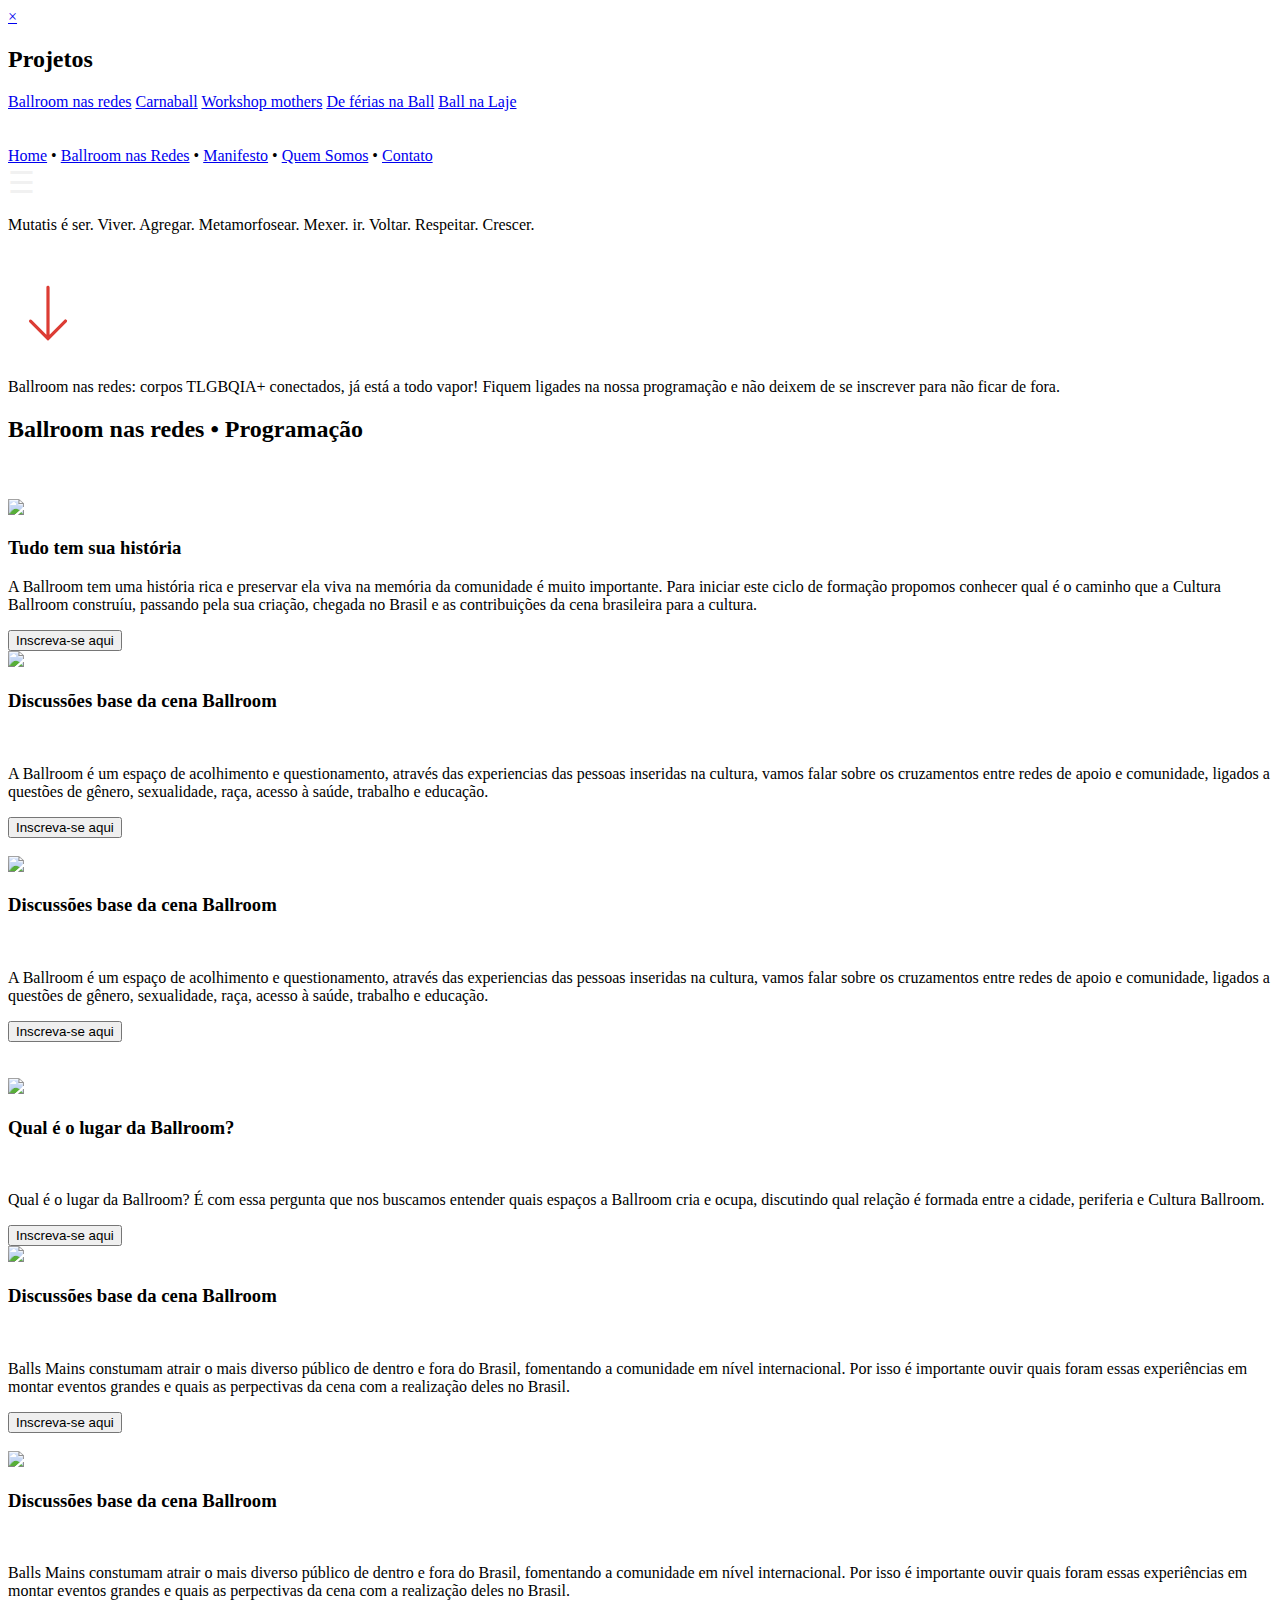
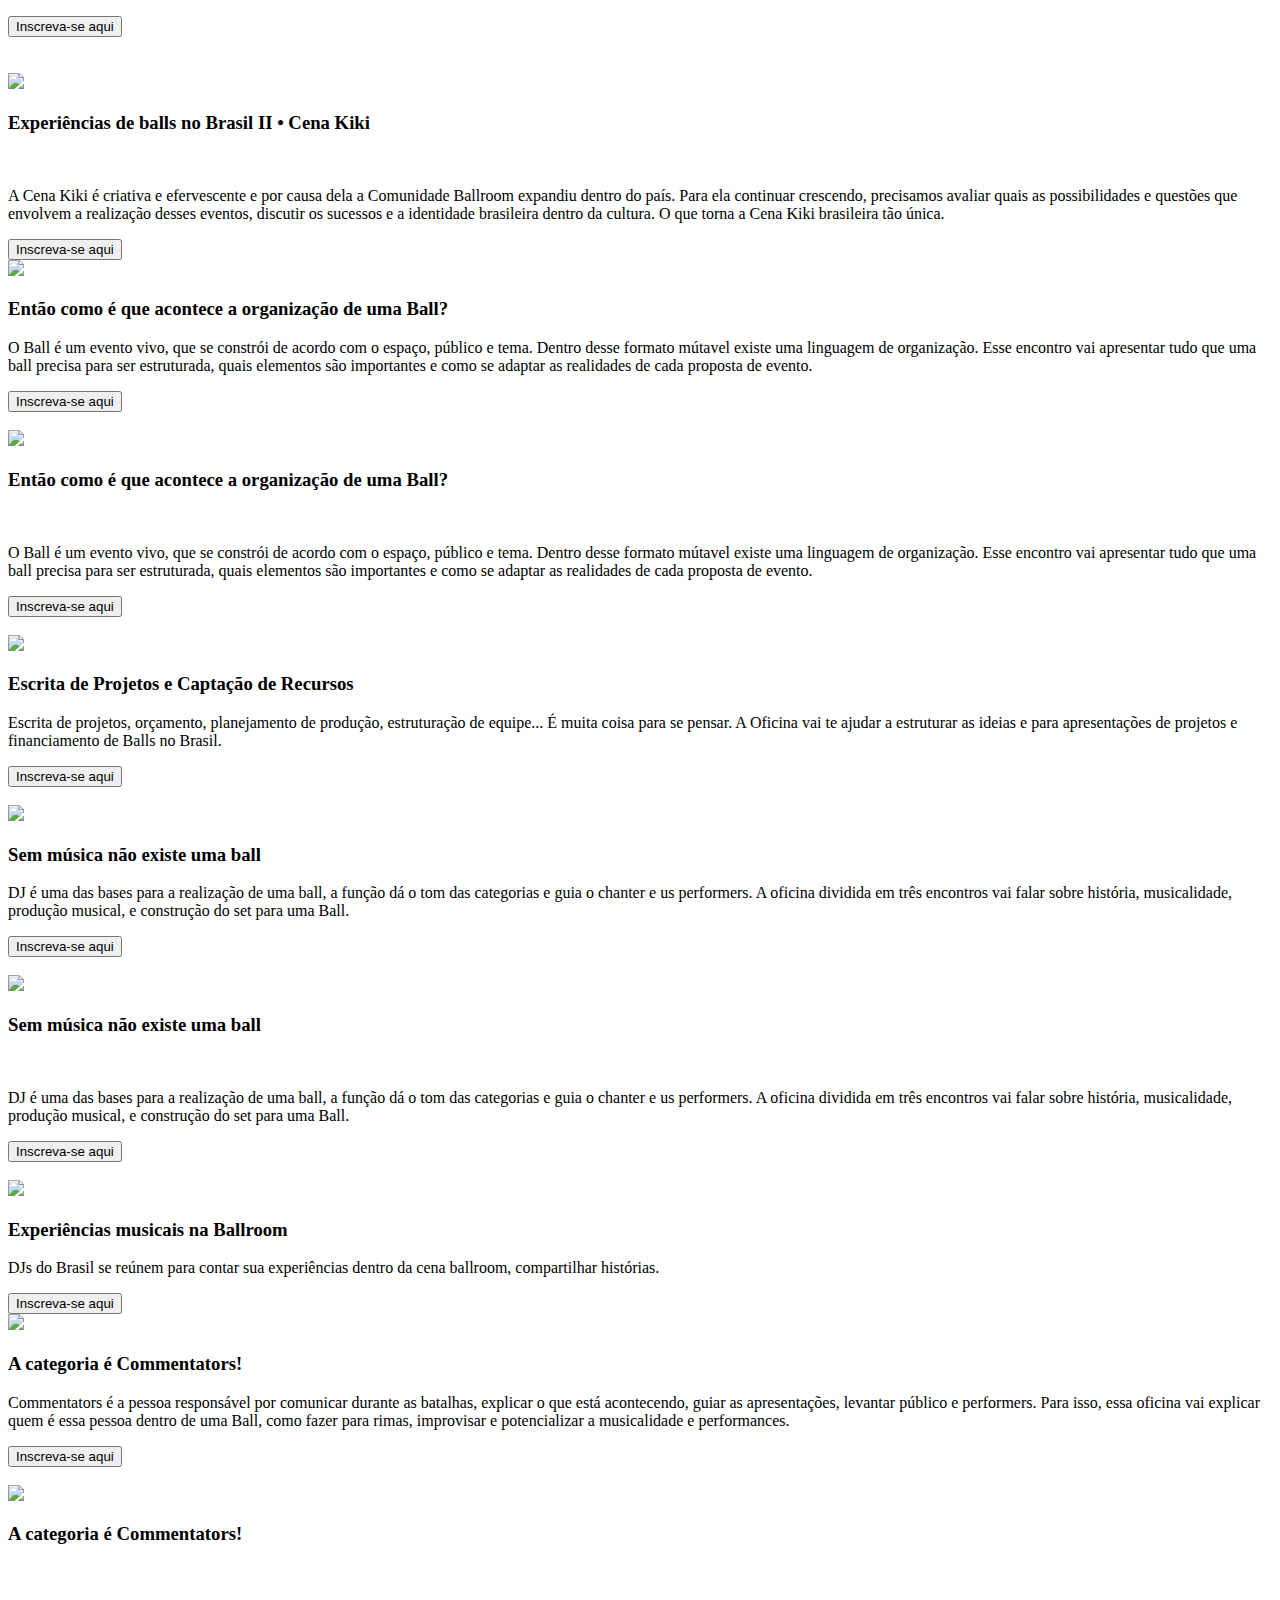
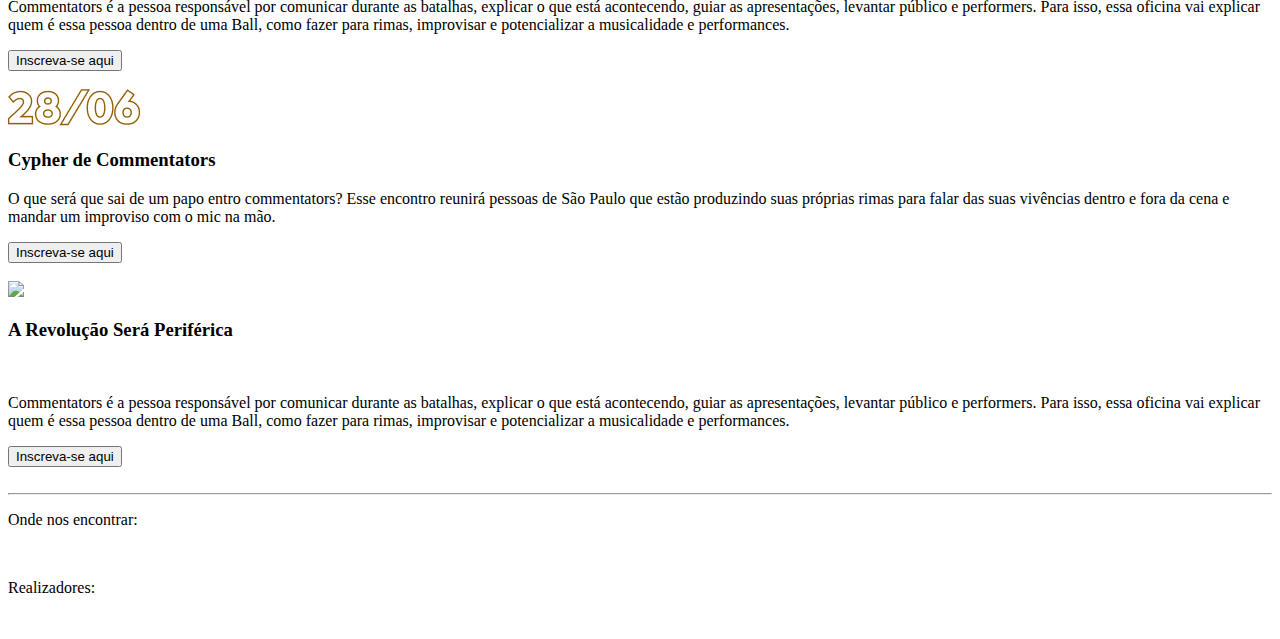
==== index.html @ 0caa9de9 "correcao data 20 junho" ====
<!DOCTYPE html>
<html lang="pt-BR">
<head>
    <meta charset="UTF-8">
    <meta http-equiv="X-UA-Compatible" content="IE=edge">
    <meta name="viewport" content="width=device-width, initial-scale=1.0">
    <title>HOUSE OF MUTATIS</title>
    <link href="https://cdn.jsdelivr.net/npm/bootstrap@5.1.3/dist/css/bootstrap.min.css" rel="stylesheet" integrity="sha384-1BmE4kWBq78iYhFldvKuhfTAU6auU8tT94WrHftjDbrCEXSU1oBoqyl2QvZ6jIW3" crossorigin="anonymous">
    <link rel="stylesheet" href="home.css">
    <link rel="stylesheet" href="reset.css">
</head>
<body>
    <div id="mySidenav" class="sidenav">
        <a href="javascript:void(0)" class="closebtn" onclick="closeNav()">&times;</a>
        <div class="itens-menu" id="itens-menu">
            
            <h2>Projetos</h2>
            
            <a href="#">Ballroom nas redes</a>
            <a href="#">Carnaball</a>
            <a href="#">Workshop mothers</a>
            <a href="#">De férias na Ball</a>
            <a href="#">Ball na Laje</a>
        </div>
        
        <img  class="logo-vertical" src="img/logo.png" alt="">
        
      </div>
<section class="header-box">
    <header>
            <img  class="logo" src="img/logo.png" alt="">
        <nav class=" menu-horizontal">
            <a href="index.html">Home</a>
            <span>&bull;</span>
            <a href="#">Ballroom nas Redes</a>
            <span>&bull;</span>
            <a href="#">Manifesto</a>
            <span>&bull;</span>
            <a href="#">Quem Somos</a>
            <span>&bull;</span>
            <a href="#">Contato</a> 
        </nav>
    </header>
    <div class="menu-vertical">
        <span style="font-size:30px;cursor:pointer;color:#f1f1f1" onclick="openNav()">&#9776;</span>
    </div>
</section>

<section class="banner">       
     <article class="frase-banner" >
        <p>
            Mutatis é ser. Viver. Agregar. Metamorfosear.
            Mexer. ir. Voltar. Respeitar. Crescer.
        </p>
     </article>

    <img class="foto-banner" src="img/banner.png" alt="">
    <img class="foto-banner-mobile" src="img/banner-mobile.png" alt="">
</section>

<section class="seta-chamada-programacao">
       <a href="#programacao-texto-chamada"><svg xmlns="http://www.w3.org/2000/svg" x="0px" y="0px"
       width="80" height="90"
       viewBox="0 0 172 172"
       style=" fill:#000000;"><g fill="none" fill-rule="nonzero" stroke="none" stroke-width="1" stroke-linecap="butt" stroke-linejoin="miter" stroke-miterlimit="10" stroke-dasharray="" stroke-dashoffset="0" font-family="none" font-weight="none" font-size="none" text-anchor="none" style="mix-blend-mode: normal"><path d="M0,172v-172h172v172z" fill="none"></path><g fill="#dc3c34"><path d="M85.6775,27.4125c-0.14781,0.02688 -0.29562,0.06719 -0.43,0.1075c-1.59906,0.36281 -2.72781,1.80063 -2.6875,3.44v101.5875l-31.605,-31.605c-0.645,-0.68531 -1.53187,-1.06156 -2.4725,-1.075c-1.3975,0.01344 -2.64719,0.86 -3.17125,2.16344c-0.51062,1.29 -0.20156,2.78156 0.80625,3.74906l37.41,37.5175l2.4725,2.365l2.4725,-2.365l37.41,-37.5175c1.02125,-0.83312 1.49156,-2.16344 1.19594,-3.45344c-0.29562,-1.27656 -1.30344,-2.28438 -2.58,-2.58c-1.29,-0.29563 -2.62031,0.17469 -3.45344,1.19594l-31.605,31.605v-101.5875c0.04031,-0.99437 -0.36281,-1.94844 -1.075,-2.62031c-0.72562,-0.68531 -1.70656,-1.02125 -2.6875,-0.92719z"></path></g></g></svg>
    </a>
    </section>

    <main>
        <article class="programacao-texto-chamada" id="programacao-texto-chamada">
            <p>
                Ballroom nas redes: corpos TLGBQIA+ conectados, já está a
                 todo vapor! Fiquem ligades na nossa programação e não
                  deixem de se inscrever para não ficar de fora.
            </p>
        </article>
        <h2 class="titulo-ballrom-nas-redes">Ballroom nas redes <span>&bull;</span> Programação </h2>
        <section class="calendario-programacao">
            <div class="mes-marco-box">
                <img class="mes-img" src="img/marco.png" alt="">
            </div>
<div class="container-programacao ">
            <div class="resumo-programacao">
                <img class=" img-programacao" src="img/img-1-programacao.png" alt="">
                <aside>
                    <img src="img/15-marco.png" class="img-data-programacao">
                    <h3 class="titulo-resumo-programacao">Tudo tem sua história</h3>
                    </aside>   
            </div>
            <div class="sinopse-programacao" >

                <p>A Ballroom tem uma história rica e preservar ela viva
                      na memória da comunidade é muito importante. Para iniciar
                      este ciclo de formação propomos conhecer qual é o caminho que
                      a Cultura Ballroom construíu, passando pela sua criação, chegada
                      no Brasil e as contribuições da cena brasileira para a cultura.</p>

                      <button> Inscreva-se aqui</button>
            </div>
        </div>
        <div class="container-programacao-reverse web">
            <div class="resumo-programacao">
            <img src="img/22-marco.png" class="img-data-programacao">
            <aside class="">
                <h3 class="titulo-resumo">Discussões base da cena Ballroom</h3>
                </br>      
                    </aside>   
    </div>

                    <div class="sinopse-programacao" >
        
                        <p>A Ballroom é um espaço de acolhimento e questionamento, através das
                             experiencias das pessoas inseridas na cultura, vamos falar sobre os
                              cruzamentos entre redes de apoio e comunidade, ligados a questões
                             de gênero, sexualidade, raça, acesso à saúde, trabalho e educação.</p>
        
                              <button> Inscreva-se aqui</button>
                            </div>
                            <img class=" img-programacao" src="img/img-1-programacao.png" alt="">
        </div>
        <div class="container-programacao-reverse mobile">
            
            <div class="resumo-programacao">
                <aside>
                    <img src="img/22-marco.png" class="img-data-programacao">
                    <h3 class="titulo-resumo-programacao">Discussões base da cena Ballroom</h3>
            </aside>   
            <img class=" img-programacao" src="img/img-1-programacao.png" alt="">
            </div>
            

                    <div class="sinopse-programacao" >
        
                        <p>A Ballroom é um espaço de acolhimento e questionamento, através das
                             experiencias das pessoas inseridas na cultura, vamos falar sobre os
                              cruzamentos entre redes de apoio e comunidade, ligados a questões
                             de gênero, sexualidade, raça, acesso à saúde, trabalho e educação.</p>
        
                              <button> Inscreva-se aqui</button>
                            </div>
        </div>

        <!--***********************ABRIL************************-->

        <div class="mes-abril-box">
            <img class="mes-img" src="img/abril.png" alt="">
        </div>
<div class="container-programacao ">
        <div class="resumo-programacao">
            <img class=" img-programacao" src="img/img-1-programacao.png" alt="">
            <aside>
                <img src="img/4-abril.png" class="img-data-programacao">
                <h3 class="titulo-resumo-programacao">Qual é o lugar da Ballroom?</h3>
                </br>      
                </aside>   
        </div>
        <div class="sinopse-programacao" >

            <p>Qual é o lugar da Ballroom? É com essa pergunta que nos
                 buscamos entender quais espaços a Ballroom cria e ocupa,
                 discutindo qual relação é formada entre a cidade, periferia
                e Cultura Ballroom.</p>

                  <button> Inscreva-se aqui</button>
        </div>
    </div>       
     <div class="container-programacao-reverse web">
        <div class="resumo-programacao">
            <aside class="">
            <img src="img/19-abril.png" class="img-data-programacao">
            <h3 class="titulo-resumo">Discussões base da cena Ballroom</h3>


            </br>      
                </aside>   
</div>

                <div class="sinopse-programacao" >
    
                    <p>Balls Mains constumam atrair o mais diverso público de dentro e fora do Brasil,
                         fomentando a comunidade em nível internacional. Por isso é importante ouvir 
                         quais foram essas experiências em montar eventos grandes 
                        e quais as perpectivas da cena com a realização deles no Brasil.</p>
    
                          <button> Inscreva-se aqui</button>
                        </div>
                        <img class=" img-programacao" src="img/img-1-programacao.png" alt="">
    </div>

    <div class="container-programacao-reverse mobile">
            
        <div class="resumo-programacao">
            <aside>
                <img src="img/15-marco.png" class="img-data-programacao">
                <h3 class="titulo-resumo">Discussões base da cena Ballroom</h3>
        </aside>   
        <img class=" img-programacao" src="img/img-1-programacao.png" alt="">
        </div>
        

                <div class="sinopse-programacao" >
    
                    <p>Balls Mains constumam atrair o mais diverso público de dentro e fora do Brasil,
                        fomentando a comunidade em nível internacional. Por isso é importante ouvir 
                        quais foram essas experiências em montar eventos grandes 
                       e quais as perpectivas da cena com a realização deles no Brasil.</p>
    
                          <button> Inscreva-se aqui</button>
                        </div>
    </div>
    <!--***********************MAIO************************-->

    <div class="mes-maio-box">
        <img class="mes-img" src="img/maio.png" alt="">
    </div>
<div class="container-programacao ">
    <div class="resumo-programacao">
        <img class=" img-programacao" src="img/img-1-programacao.png" alt="">
        <aside>
            <img src="img/3-maio.png" class="img-data-programacao">
            
 

            <h3 class="titulo-resumo-programacao">Experiências de balls no Brasil II • Cena Kiki</h3>
            </br>      
            </aside>   
    </div>
    <div class="sinopse-programacao" >

        <p>A Cena Kiki é criativa e efervescente e por causa dela a Comunidade Ballroom 
            expandiu dentro do país. Para ela continuar crescendo, precisamos avaliar quais 
            as possibilidades e questões que envolvem a realização desses eventos, discutir 
            os sucessos e a identidade 
            brasileira dentro da cultura. O que torna a Cena Kiki brasileira tão única.</p>

              <button> Inscreva-se aqui</button>
    </div>
</div>       
 <div class="container-programacao-reverse web">
    <div class="resumo-programacao">
        <aside class="">
        <img src="img/17-maio.png" class="img-data-programacao">
        <h3 class="titulo-resumo">Então como é que acontece a organização de uma Ball?</h3>
            </aside>   
    </div>
            <div class="sinopse-programacao" >
                <p>O Ball é um evento vivo, que se constrói de acordo com o espaço, 
                    público e tema. Dentro desse formato mútavel existe uma linguagem 
                    de organização. Esse encontro vai apresentar tudo que uma ball precisa 
                    para ser estruturada, quais elementos são importantes e 
                    como se adaptar as realidades de cada proposta de evento.</p>
                      <button> Inscreva-se aqui</button>
                    </div>
                    <img class=" img-programacao" src="img/img-1-programacao.png" alt="">
</div>

<div class="container-programacao-reverse mobile">
            
    <div class="resumo-programacao">
        <aside>
            <img src="img/17-maio.png" class="img-data-programacao">
            <h3 class="titulo-resumo">Então como é que acontece a organização de uma Ball?</h3>
    </aside>   
    <img class=" img-programacao" src="img/img-1-programacao.png" alt="">
    </div>
    

            <div class="sinopse-programacao" >

                <p>O Ball é um evento vivo, que se constrói de acordo com o espaço, 
                    público e tema. Dentro desse formato mútavel existe uma linguagem 
                    de organização. Esse encontro vai apresentar tudo que uma ball precisa 
                    para ser estruturada, quais elementos são importantes e 
                    como se adaptar as realidades de cada proposta de evento.</p>

                      <button> Inscreva-se aqui</button>
                    </div>
</div>

<div class="container-programacao ">
    <div class="resumo-programacao">
        <img class=" img-programacao" src="img/img-1-programacao.png" alt="">
        <aside>
            <img src="img/24-maio.png" class="img-data-programacao">
            
 
            
            
            <h3 class="titulo-resumo-programacao">Escrita de Projetos e Captação de Recursos</h3>
            </aside>   
    </div>
    <div class="sinopse-programacao" >

        <p>Escrita de projetos, orçamento, planejamento de produção, 
            estruturação de equipe... É muita coisa para se pensar. A Oficina 
            vai te ajudar a estruturar as ideias 
            e para apresentações de projetos e financiamento de Balls no Brasil.</p>

              <button> Inscreva-se aqui</button>
    </div>
</div>  

    <!--***********************JUNHO************************-->

    <div class="mes-junho-box">
        <img class="mes-img" src="img/junho.png" alt="">
    </div>
 <div class="container-programacao-reverse web">
    <div class="resumo-programacao">
        <aside class="">
        <img src="img/7-junho.png" class="img-data-programacao">
        

        <h3 class="titulo-resumo">Sem música não existe uma ball</h3>
            </aside>   
    </div>
            <div class="sinopse-programacao" >
                <p>DJ é uma das bases para a realização de uma ball, a função dá o tom das categorias e guia o chanter e us performers.
                     A oficina dividida em três encontros vai falar sobre história, musicalidade, produção musical, e construção do set para uma Ball. </p>
                      <button> Inscreva-se aqui</button>
                    </div>
                    <img class=" img-programacao" src="img/img-1-programacao.png" alt="">
</div>

<div class="container-programacao-reverse mobile">
            
    <div class="resumo-programacao">
        <aside>
            <img src="img/7-junho.png" class="img-data-programacao">
            <h3 class="titulo-resumo">Sem música não existe uma ball</h3>
    </aside>   
    <img class=" img-programacao" src="img/img-1-programacao.png" alt="">
    </div>
    

            <div class="sinopse-programacao" >

                <p>DJ é uma das bases para a realização de uma ball, a função
                     dá o tom das categorias e guia o chanter e us performers.
                    A oficina dividida em três encontros vai falar sobre história,
                     musicalidade, produção musical, e construção do set para uma Ball. </p>

                      <button> Inscreva-se aqui</button>
                    </div>
</div>


<div class="container-programacao ">
    <div class="resumo-programacao">
        <img class=" img-programacao" src="img/img-1-programacao.png" alt="">
        <aside>
            <img src="img/14-junho.png" class="img-data-programacao">
            
 
            
            
            <h3 class="titulo-resumo">Experiências musicais na Ballroom</h3>
            </aside>   
    </div>
    <div class="sinopse-programacao" >

        <p>DJs do Brasil se reúnem para contar sua experiências
             dentro da cena ballroom, compartilhar histórias. </p>

              <button> Inscreva-se aqui</button>
    </div>
</div>  
<div class="container-programacao-reverse web">
    <div class="resumo-programacao">
        <aside class="">
        <img src="img/21-junho.png" class="img-data-programacao">
        

        <h3 class="titulo-resumo">A categoria é Commentators!</h3>
            </aside>   
    </div>
            <div class="sinopse-programacao" >
                <p>Commentators é a pessoa responsável por comunicar durante as batalhas, 
                    explicar o que está acontecendo, guiar as apresentações, levantar público
                     e performers. Para isso, essa oficina vai explicar quem é essa pessoa dentro
                      de uma Ball, como fazer para rimas, 
                    improvisar e potencializar a musicalidade e performances.</p>
                      <button> Inscreva-se aqui</button>
                    </div>
                    <img class=" img-programacao" src="img/img-1-programacao.png" alt="">
</div>


<div class="container-programacao-reverse mobile">
            
    <div class="resumo-programacao">
        <aside>
            <img src="img/7-junho.png" class="img-data-programacao">
            <h3 class="titulo-resumo">A categoria é Commentators!</h3>
    </aside>   
    <img class=" img-programacao" src="img/img-1-programacao.png" alt="">
    </div>
    

            <div class="sinopse-programacao" >

                <p>Commentators é a pessoa responsável por comunicar durante as batalhas, 
                    explicar o que está acontecendo, guiar as apresentações, levantar público
                     e performers. Para isso, essa oficina vai explicar quem é essa pessoa dentro
                      de uma Ball, como fazer para rimas, 
                    improvisar e potencializar a musicalidade e performances.</p>

                      <button> Inscreva-se aqui</button>
                    </div>
</div>

<div class="container-programacao ">
    <div class="resumo-programacao">
        <img class=" img-programacao" src="img/img-1-programacao.png" alt="">
        <aside>
            <img src="img/28-junho.png" class="img-data-programacao">
            
 
            
            
            <h3 class="titulo-resumo">Cypher de Commentators</h3>
            </aside>   
    </div>
    <div class="sinopse-programacao" >

        <p>O que será que sai de um papo entro commentators? Esse encontro reunirá pessoas
             de São Paulo que estão produzindo suas próprias rimas para falar das suas vivências
              dentro e fora da cena e mandar um improviso com o mic na mão. </p>

              <button> Inscreva-se aqui</button>
    </div>
</div>  
    <!--***********************JULHO************************-->

    <div class="mes-julho-box">
        <img class="mes-img" src="img/julho.png" alt="">
    </div>
    <div class="container-programacao-reverse web">
        <div class="resumo-programacao">
            <aside class="">
            <img src="img/ball.png" class="img-data-programacao">
            
    
            <h3 class="titulo-resumo">A Revolução Será Periférica</h3>
            </br>      
                </aside>   
        </div>
                <div class="sinopse-programacao ball" >
                    <p>Commentators é a pessoa responsável por comunicar durante as batalhas, 
                        explicar o que está acontecendo, guiar as apresentações, levantar público
                         e performers. Para isso, essa oficina vai explicar quem é essa pessoa dentro
                          de uma Ball, como fazer para rimas, 
                        improvisar e potencializar a musicalidade e performances.</p>
                          <button> Inscreva-se aqui</button>
                        </div>
                        <img class=" img-programacao" src="img/img-1-programacao.png" alt="">
    </div>


        </section>
        
    </main>

    <hr>
    <footer>
        <div class="redes">
            <p>Onde nos encontrar: </p>
            <div class="redes-galeria">
                <img src="img/1-insta.png" alt="">
                <img src="img/2-twitter.png" alt="">
                <img src="img/3-ytb.png" alt="">
                <img src="img/4-fb.png" alt="">
            </div>
        </div>
        <div class="realizadores">
            <p>Realizadores: </p>

            <div class="realizadores-galeria">
                <img src="img/1-footer.png" alt="">
                <img src="img/2-footer.png" alt="">
                <img src="img/3-footer.png" alt="">
            </div>
        </div>
    </footer>

    <script>
        function openNav() {
          document.getElementById("itens-menu").style.display = "block";
           if(screen.width >= 900)
           document.getElementById("mySidenav").style.width = "30%";
            else 
          document.getElementById("mySidenav").style.width = "100%";
        }
        
        function closeNav() {
          document.getElementById("itens-menu").style.display = "none";
          document.getElementById("mySidenav").style.width = "0";
        }
        </script>
</body>
</html>
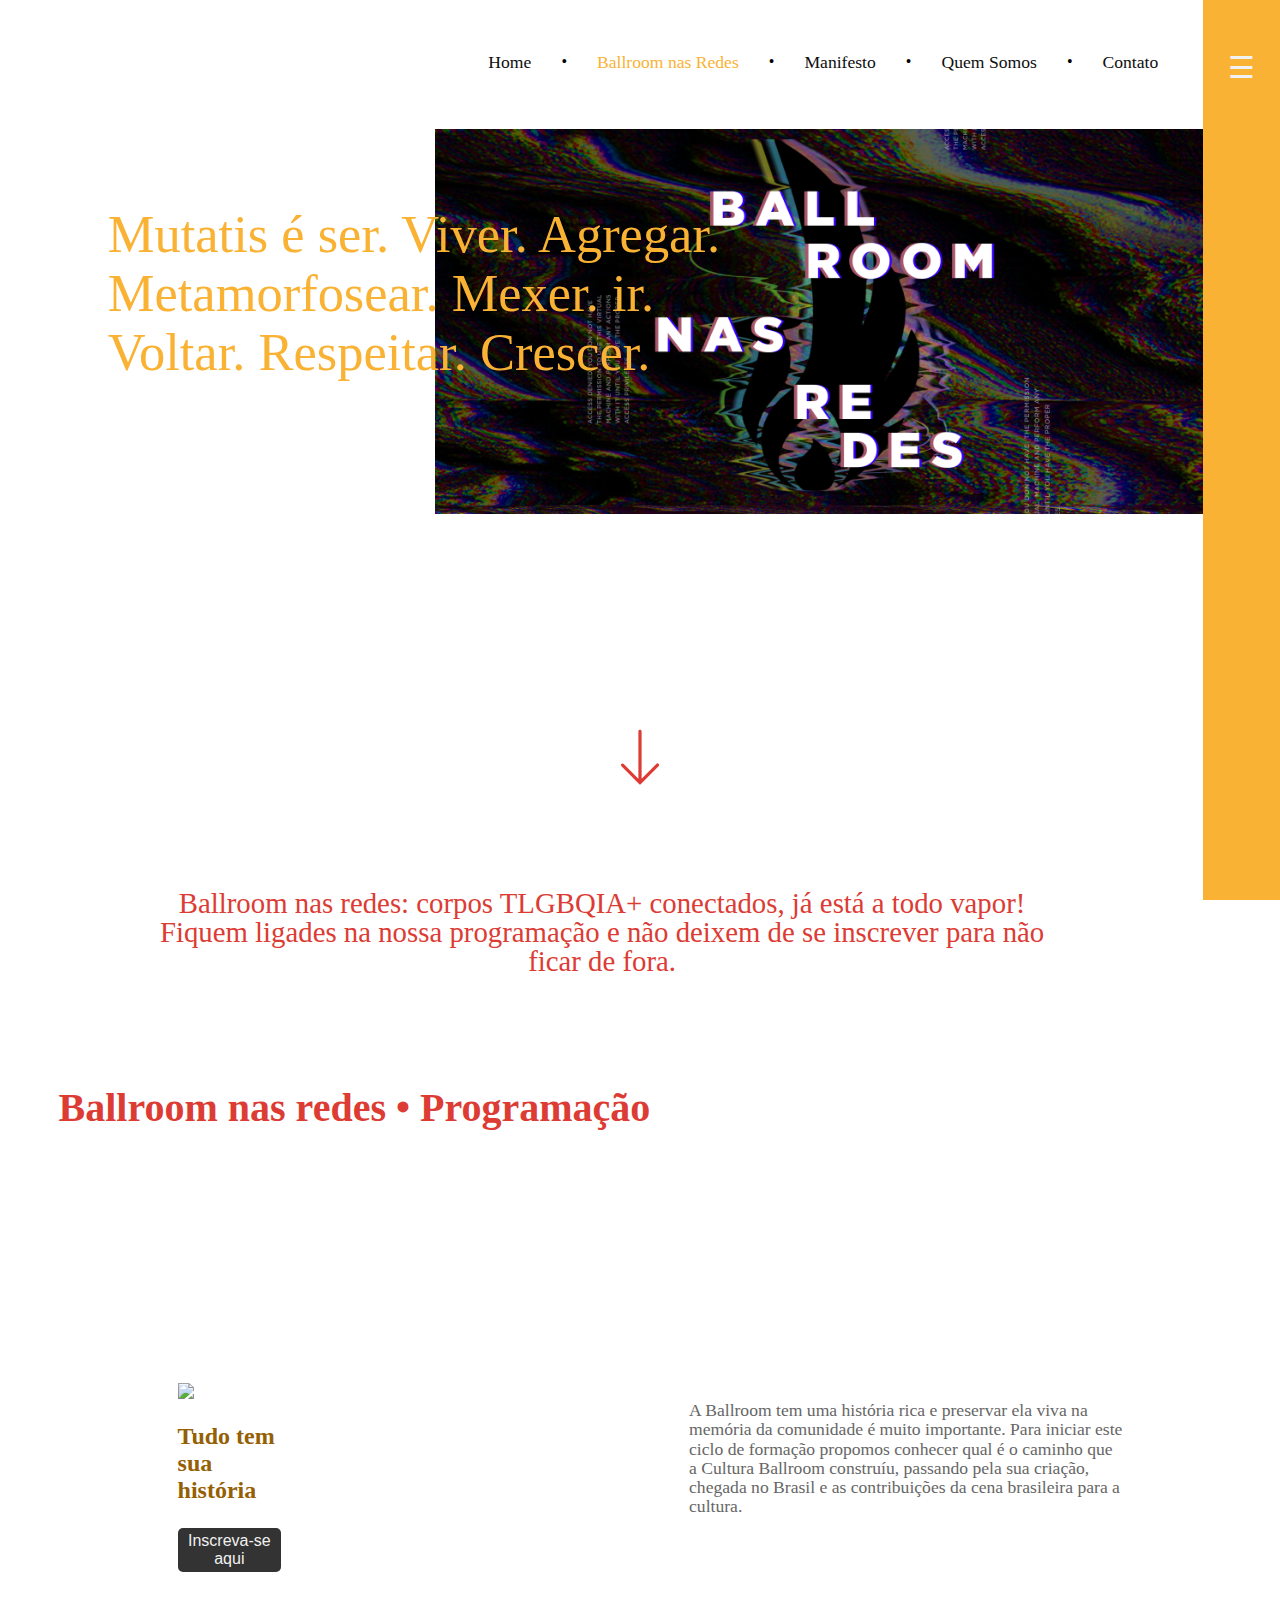
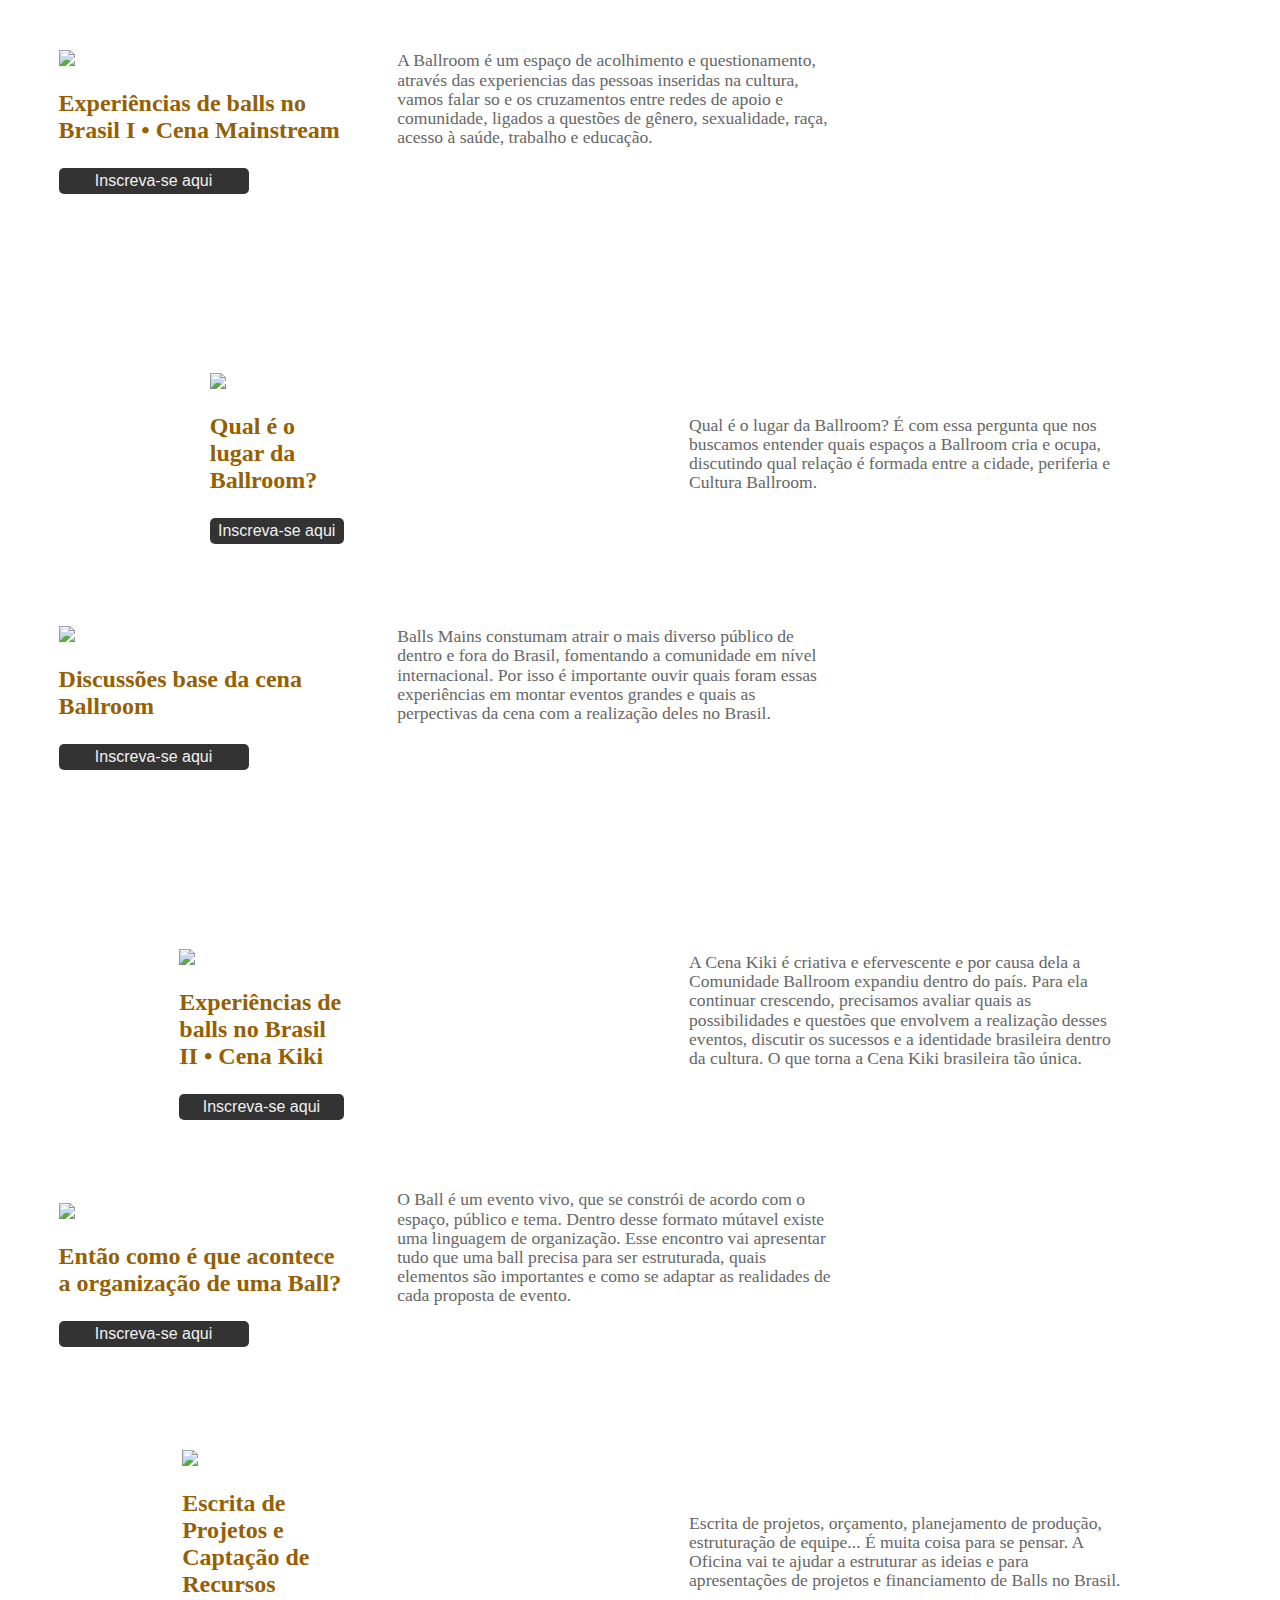
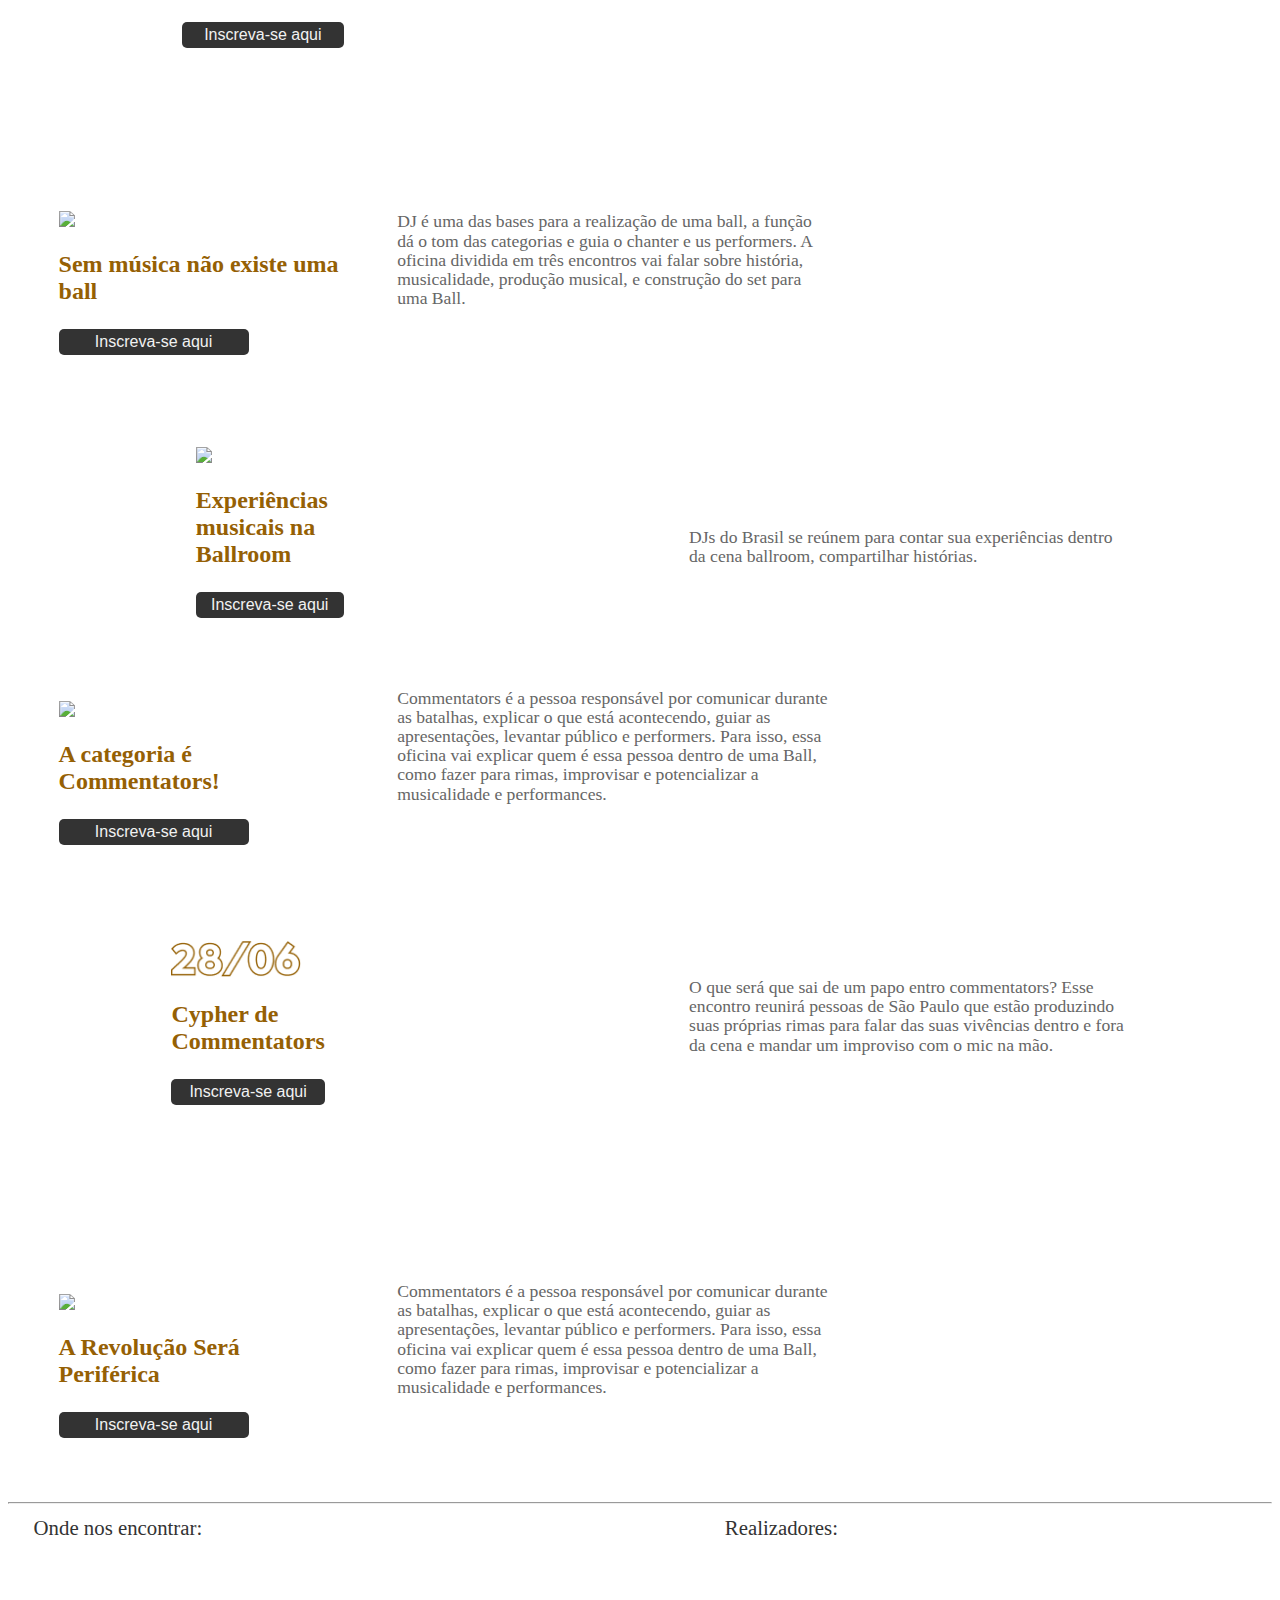
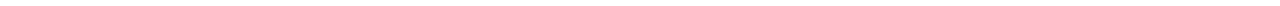
==== commit 54e6c80b: "v1.0" ====
--- a/index.html
+++ b/index.html
@@ -4,62 +4,82 @@
     <meta charset="UTF-8">
     <meta http-equiv="X-UA-Compatible" content="IE=edge">
     <meta name="viewport" content="width=device-width, initial-scale=1.0">
-    <title>HOUSE OF MUTATIS</title>
+    <title>CASA DE MUTATIS</title>
     <link href="https://cdn.jsdelivr.net/npm/bootstrap@5.1.3/dist/css/bootstrap.min.css" rel="stylesheet" integrity="sha384-1BmE4kWBq78iYhFldvKuhfTAU6auU8tT94WrHftjDbrCEXSU1oBoqyl2QvZ6jIW3" crossorigin="anonymous">
     <link rel="stylesheet" href="home.css">
     <link rel="stylesheet" href="reset.css">
+
 </head>
 <body>
     <div id="mySidenav" class="sidenav">
         <a href="javascript:void(0)" class="closebtn" onclick="closeNav()">&times;</a>
         <div class="itens-menu" id="itens-menu">
-            
-            <h2>Projetos</h2>
-            
-            <a href="#">Ballroom nas redes</a>
-            <a href="#">Carnaball</a>
-            <a href="#">Workshop mothers</a>
-            <a href="#">De férias na Ball</a>
-            <a href="#">Ball na Laje</a>
+            <div id="itens-menu-web">
+                <h2>Projetos</h2>        
+                <a href="./em-construcao.html">Ballroom nas redes</a>
+                <a href="./em-construcao.html">Carnaball</a>
+                <a href="./em-construcao.html">Workshop mothers</a>
+                <a href="./em-construcao.html">De férias na Ball</a>
+                <a href="./em-construcao.html">Ball na Laje</a>
+            </div>
+
+            <div id="itens-menu-mobile">
+                  <a href="./index.html">Home</a>
+                  <a href="./em-construcao.html">Ballroom nas redes</a>
+                  <a href="./em-construcao.html">Manifesto</a>
+                  <a href="./em-construcao.html">Quem Somos</a>
+                  <a href="./contato.html">Contato</a>
+                  
+              </div>
+
         </div>
         
         <img  class="logo-vertical" src="img/logo.png" alt="">
         
-      </div>
-<section class="header-box">
+    </div>
+      
     <header>
             <img  class="logo" src="img/logo.png" alt="">
         <nav class=" menu-horizontal">
             <a href="index.html">Home</a>
             <span>&bull;</span>
-            <a href="#">Ballroom nas Redes</a>
+            <a href="em-construcao.html">Ballroom nas Redes</a>
             <span>&bull;</span>
-            <a href="#">Manifesto</a>
+            <a href="em-construcao.html">Manifesto</a>
             <span>&bull;</span>
-            <a href="#">Quem Somos</a>
+            <a href="em-construcao.html">Quem Somos</a>
             <span>&bull;</span>
-            <a href="#">Contato</a> 
+            <a href="./contato.html">Contato</a> 
         </nav>
+        <div class="menu-vertical">
+           <a  onclick="openNav()"> <span style="font-size:30px;cursor:pointer;color:#f1f1f1">&#9776;</span></a>
+        </div>
     </header>
-    <div class="menu-vertical">
-        <span style="font-size:30px;cursor:pointer;color:#f1f1f1" onclick="openNav()">&#9776;</span>
-    </div>
-</section>
-
-<section class="banner">       
-     <article class="frase-banner" >
-        <p>
+
+<section class="banner">     
+    <div class="frase-banner-web">
+        <p class="frase-banner" >
+              
             Mutatis é ser. Viver. Agregar. Metamorfosear.
             Mexer. ir. Voltar. Respeitar. Crescer.
+             
         </p>
-     </article>
-
-    <img class="foto-banner" src="img/banner.png" alt="">
+    </div>  
+<!-- 
+        <div class="frase-banner-mobile">
+            <p class="frase-banner">Mutatis é ser.</p>
+            <p class="frase-banner">Viver. Agregar.</p>
+            <p class="frase-banner">Metamorfosear.</p>
+            <p class="frase-banner">Mexer. ir. Voltar.</p>
+            <p class="frase-banner">Respeitar. Crescer.</p>
+        </div> -->
+
+    <img class="foto-banner" src="img/desk_fundo.png" alt="">
     <img class="foto-banner-mobile" src="img/banner-mobile.png" alt="">
 </section>
 
 <section class="seta-chamada-programacao">
-       <a href="#programacao-texto-chamada"><svg xmlns="http://www.w3.org/2000/svg" x="0px" y="0px"
+       <a href="#programacao-ballroom-nas-redes"><svg xmlns="http://www.w3.org/2000/svg" x="0px" y="0px"
        width="80" height="90"
        viewBox="0 0 172 172"
        style=" fill:#000000;"><g fill="none" fill-rule="nonzero" stroke="none" stroke-width="1" stroke-linecap="butt" stroke-linejoin="miter" stroke-miterlimit="10" stroke-dasharray="" stroke-dashoffset="0" font-family="none" font-weight="none" font-size="none" text-anchor="none" style="mix-blend-mode: normal"><path d="M0,172v-172h172v172z" fill="none"></path><g fill="#dc3c34"><path d="M85.6775,27.4125c-0.14781,0.02688 -0.29562,0.06719 -0.43,0.1075c-1.59906,0.36281 -2.72781,1.80063 -2.6875,3.44v101.5875l-31.605,-31.605c-0.645,-0.68531 -1.53187,-1.06156 -2.4725,-1.075c-1.3975,0.01344 -2.64719,0.86 -3.17125,2.16344c-0.51062,1.29 -0.20156,2.78156 0.80625,3.74906l37.41,37.5175l2.4725,2.365l2.4725,-2.365l37.41,-37.5175c1.02125,-0.83312 1.49156,-2.16344 1.19594,-3.45344c-0.29562,-1.27656 -1.30344,-2.28438 -2.58,-2.58c-1.29,-0.29563 -2.62031,0.17469 -3.45344,1.19594l-31.605,31.605v-101.5875c0.04031,-0.99437 -0.36281,-1.94844 -1.075,-2.62031c-0.72562,-0.68531 -1.70656,-1.02125 -2.6875,-0.92719z"></path></g></g></svg>
@@ -67,7 +87,7 @@
     </section>
 
     <main>
-        <article class="programacao-texto-chamada" id="programacao-texto-chamada">
+        <article class="programacao-texto-chamada" id="programacao-ballroom-nas-redes">
             <p>
                 Ballroom nas redes: corpos TLGBQIA+ conectados, já está a
                  todo vapor! Fiquem ligades na nossa programação e não
@@ -85,6 +105,7 @@
                 <aside>
                     <img src="img/15-marco.png" class="img-data-programacao">
                     <h3 class="titulo-resumo-programacao">Tudo tem sua história</h3>
+                    <a href="https://www.sympla.com.br/produtor/casademutatis" target="_blank"><button>Inscreva-se aqui</button></a> 
                     </aside>   
             </div>
             <div class="sinopse-programacao" >
@@ -95,26 +116,23 @@
                       a Cultura Ballroom construíu, passando pela sua criação, chegada
                       no Brasil e as contribuições da cena brasileira para a cultura.</p>
 
-                      <button> Inscreva-se aqui</button>
             </div>
         </div>
         <div class="container-programacao-reverse web">
             <div class="resumo-programacao">
-            <img src="img/22-marco.png" class="img-data-programacao">
-            <aside class="">
-                <h3 class="titulo-resumo">Discussões base da cena Ballroom</h3>
-                </br>      
-                    </aside>   
+                <aside class="">
+                <img src="img/22-marco.png" class="img-data-programacao">
+                <h3 class="titulo-resumo">Experiências de balls no Brasil I • Cena Mainstream</h3>
+                <a href="https://www.sympla.com.br/produtor/casademutatis" target="_blank"><button>Inscreva-se aqui</button></a>                    </aside>   
     </div>
 
                     <div class="sinopse-programacao" >
         
                         <p>A Ballroom é um espaço de acolhimento e questionamento, através das
-                             experiencias das pessoas inseridas na cultura, vamos falar sobre os
+                             experiencias das pessoas inseridas na cultura, vamos falar so e os
                               cruzamentos entre redes de apoio e comunidade, ligados a questões
                              de gênero, sexualidade, raça, acesso à saúde, trabalho e educação.</p>
         
-                              <button> Inscreva-se aqui</button>
                             </div>
                             <img class=" img-programacao" src="img/img-1-programacao.png" alt="">
         </div>
@@ -124,7 +142,7 @@
                 <aside>
                     <img src="img/22-marco.png" class="img-data-programacao">
                     <h3 class="titulo-resumo-programacao">Discussões base da cena Ballroom</h3>
-            </aside>   
+                    <a href="https://www.sympla.com.br/produtor/casademutatis" target="_blank"><button>Inscreva-se aqui</button></a>            </aside>   
             <img class=" img-programacao" src="img/img-1-programacao.png" alt="">
             </div>
             
@@ -132,11 +150,10 @@
                     <div class="sinopse-programacao" >
         
                         <p>A Ballroom é um espaço de acolhimento e questionamento, através das
-                             experiencias das pessoas inseridas na cultura, vamos falar sobre os
+                             experiencias das pessoas inseridas na cultura, vamos falar so e os
                               cruzamentos entre redes de apoio e comunidade, ligados a questões
                              de gênero, sexualidade, raça, acesso à saúde, trabalho e educação.</p>
         
-                              <button> Inscreva-se aqui</button>
                             </div>
         </div>
 
@@ -151,8 +168,7 @@
             <aside>
                 <img src="img/4-abril.png" class="img-data-programacao">
                 <h3 class="titulo-resumo-programacao">Qual é o lugar da Ballroom?</h3>
-                </br>      
-                </aside>   
+                <a href="https://www.sympla.com.br/produtor/casademutatis" target="_blank"><button>Inscreva-se aqui</button></a>                </aside>   
         </div>
         <div class="sinopse-programacao" >
 
@@ -161,7 +177,6 @@
                  discutindo qual relação é formada entre a cidade, periferia
                 e Cultura Ballroom.</p>
 
-                  <button> Inscreva-se aqui</button>
         </div>
     </div>       
      <div class="container-programacao-reverse web">
@@ -169,10 +184,7 @@
             <aside class="">
             <img src="img/19-abril.png" class="img-data-programacao">
             <h3 class="titulo-resumo">Discussões base da cena Ballroom</h3>
-
-
-            </br>      
-                </aside>   
+            <a href="https://www.sympla.com.br/produtor/casademutatis" target="_blank"><button>Inscreva-se aqui</button></a>                </aside>   
 </div>
 
                 <div class="sinopse-programacao" >
@@ -182,7 +194,6 @@
                          quais foram essas experiências em montar eventos grandes 
                         e quais as perpectivas da cena com a realização deles no Brasil.</p>
     
-                          <button> Inscreva-se aqui</button>
                         </div>
                         <img class=" img-programacao" src="img/img-1-programacao.png" alt="">
     </div>
@@ -193,6 +204,7 @@
             <aside>
                 <img src="img/15-marco.png" class="img-data-programacao">
                 <h3 class="titulo-resumo">Discussões base da cena Ballroom</h3>
+                <a href="https://www.sympla.com.br/produtor/casademutatis" target="_blank"><button>Inscreva-se aqui</button></a>
         </aside>   
         <img class=" img-programacao" src="img/img-1-programacao.png" alt="">
         </div>
@@ -205,7 +217,6 @@
                         quais foram essas experiências em montar eventos grandes 
                        e quais as perpectivas da cena com a realização deles no Brasil.</p>
     
-                          <button> Inscreva-se aqui</button>
                         </div>
     </div>
     <!--***********************MAIO************************-->
@@ -218,11 +229,8 @@
         <img class=" img-programacao" src="img/img-1-programacao.png" alt="">
         <aside>
             <img src="img/3-maio.png" class="img-data-programacao">
-            
- 
-
             <h3 class="titulo-resumo-programacao">Experiências de balls no Brasil II • Cena Kiki</h3>
-            </br>      
+            <a href="https://www.sympla.com.br/produtor/casademutatis" target="_blank"><button>Inscreva-se aqui</button></a>
             </aside>   
     </div>
     <div class="sinopse-programacao" >
@@ -233,7 +241,6 @@
             os sucessos e a identidade 
             brasileira dentro da cultura. O que torna a Cena Kiki brasileira tão única.</p>
 
-              <button> Inscreva-se aqui</button>
     </div>
 </div>       
  <div class="container-programacao-reverse web">
@@ -241,6 +248,7 @@
         <aside class="">
         <img src="img/17-maio.png" class="img-data-programacao">
         <h3 class="titulo-resumo">Então como é que acontece a organização de uma Ball?</h3>
+        <a href="https://www.sympla.com.br/produtor/casademutatis" target="_blank"><button>Inscreva-se aqui</button></a>
             </aside>   
     </div>
             <div class="sinopse-programacao" >
@@ -249,7 +257,6 @@
                     de organização. Esse encontro vai apresentar tudo que uma ball precisa 
                     para ser estruturada, quais elementos são importantes e 
                     como se adaptar as realidades de cada proposta de evento.</p>
-                      <button> Inscreva-se aqui</button>
                     </div>
                     <img class=" img-programacao" src="img/img-1-programacao.png" alt="">
 </div>
@@ -260,6 +267,7 @@
         <aside>
             <img src="img/17-maio.png" class="img-data-programacao">
             <h3 class="titulo-resumo">Então como é que acontece a organização de uma Ball?</h3>
+            <a href="https://www.sympla.com.br/produtor/casademutatis" target="_blank"><button>Inscreva-se aqui</button></a>
     </aside>   
     <img class=" img-programacao" src="img/img-1-programacao.png" alt="">
     </div>
@@ -273,7 +281,6 @@
                     para ser estruturada, quais elementos são importantes e 
                     como se adaptar as realidades de cada proposta de evento.</p>
 
-                      <button> Inscreva-se aqui</button>
                     </div>
 </div>
 
@@ -282,11 +289,8 @@
         <img class=" img-programacao" src="img/img-1-programacao.png" alt="">
         <aside>
             <img src="img/24-maio.png" class="img-data-programacao">
-            
- 
-            
-            
             <h3 class="titulo-resumo-programacao">Escrita de Projetos e Captação de Recursos</h3>
+            <a href="https://www.sympla.com.br/produtor/casademutatis" target="_blank"><button>Inscreva-se aqui</button></a>
             </aside>   
     </div>
     <div class="sinopse-programacao" >
@@ -296,7 +300,6 @@
             vai te ajudar a estruturar as ideias 
             e para apresentações de projetos e financiamento de Balls no Brasil.</p>
 
-              <button> Inscreva-se aqui</button>
     </div>
 </div>  
 
@@ -309,15 +312,13 @@
     <div class="resumo-programacao">
         <aside class="">
         <img src="img/7-junho.png" class="img-data-programacao">
-        
-
         <h3 class="titulo-resumo">Sem música não existe uma ball</h3>
+        <a href="https://www.sympla.com.br/produtor/casademutatis" target="_blank"><button>Inscreva-se aqui</button></a>
             </aside>   
     </div>
             <div class="sinopse-programacao" >
                 <p>DJ é uma das bases para a realização de uma ball, a função dá o tom das categorias e guia o chanter e us performers.
                      A oficina dividida em três encontros vai falar sobre história, musicalidade, produção musical, e construção do set para uma Ball. </p>
-                      <button> Inscreva-se aqui</button>
                     </div>
                     <img class=" img-programacao" src="img/img-1-programacao.png" alt="">
 </div>
@@ -328,6 +329,7 @@
         <aside>
             <img src="img/7-junho.png" class="img-data-programacao">
             <h3 class="titulo-resumo">Sem música não existe uma ball</h3>
+            <a href="https://www.sympla.com.br/produtor/casademutatis" target="_blank"><button>Inscreva-se aqui</button></a>
     </aside>   
     <img class=" img-programacao" src="img/img-1-programacao.png" alt="">
     </div>
@@ -340,7 +342,6 @@
                     A oficina dividida em três encontros vai falar sobre história,
                      musicalidade, produção musical, e construção do set para uma Ball. </p>
 
-                      <button> Inscreva-se aqui</button>
                     </div>
 </div>
 
@@ -350,28 +351,21 @@
         <img class=" img-programacao" src="img/img-1-programacao.png" alt="">
         <aside>
             <img src="img/14-junho.png" class="img-data-programacao">
-            
- 
-            
-            
             <h3 class="titulo-resumo">Experiências musicais na Ballroom</h3>
+            <a href="https://www.sympla.com.br/produtor/casademutatis" target="_blank"><button>Inscreva-se aqui</button></a>
             </aside>   
     </div>
     <div class="sinopse-programacao" >
-
         <p>DJs do Brasil se reúnem para contar sua experiências
              dentro da cena ballroom, compartilhar histórias. </p>
-
-              <button> Inscreva-se aqui</button>
     </div>
 </div>  
 <div class="container-programacao-reverse web">
     <div class="resumo-programacao">
         <aside class="">
         <img src="img/21-junho.png" class="img-data-programacao">
-        
-
         <h3 class="titulo-resumo">A categoria é Commentators!</h3>
+        <a href="https://www.sympla.com.br/produtor/casademutatis" target="_blank"><button>Inscreva-se aqui</button></a>
             </aside>   
     </div>
             <div class="sinopse-programacao" >
@@ -380,7 +374,6 @@
                      e performers. Para isso, essa oficina vai explicar quem é essa pessoa dentro
                       de uma Ball, como fazer para rimas, 
                     improvisar e potencializar a musicalidade e performances.</p>
-                      <button> Inscreva-se aqui</button>
                     </div>
                     <img class=" img-programacao" src="img/img-1-programacao.png" alt="">
 </div>
@@ -392,6 +385,7 @@
         <aside>
             <img src="img/7-junho.png" class="img-data-programacao">
             <h3 class="titulo-resumo">A categoria é Commentators!</h3>
+            <a href="https://www.sympla.com.br/produtor/casademutatis" target="_blank"><button>Inscreva-se aqui</button></a>
     </aside>   
     <img class=" img-programacao" src="img/img-1-programacao.png" alt="">
     </div>
@@ -405,7 +399,6 @@
                       de uma Ball, como fazer para rimas, 
                     improvisar e potencializar a musicalidade e performances.</p>
 
-                      <button> Inscreva-se aqui</button>
                     </div>
 </div>
 
@@ -414,11 +407,8 @@
         <img class=" img-programacao" src="img/img-1-programacao.png" alt="">
         <aside>
             <img src="img/28-junho.png" class="img-data-programacao">
-            
- 
-            
-            
             <h3 class="titulo-resumo">Cypher de Commentators</h3>
+            <a href="https://www.sympla.com.br/produtor/casademutatis" target="_blank"><button>Inscreva-se aqui</button></a>
             </aside>   
     </div>
     <div class="sinopse-programacao" >
@@ -427,7 +417,6 @@
              de São Paulo que estão produzindo suas próprias rimas para falar das suas vivências
               dentro e fora da cena e mandar um improviso com o mic na mão. </p>
 
-              <button> Inscreva-se aqui</button>
     </div>
 </div>  
     <!--***********************JULHO************************-->
@@ -439,37 +428,51 @@
         <div class="resumo-programacao">
             <aside class="">
             <img src="img/ball.png" class="img-data-programacao">
-            
-    
             <h3 class="titulo-resumo">A Revolução Será Periférica</h3>
-            </br>      
-                </aside>   
-        </div>
-                <div class="sinopse-programacao ball" >
-                    <p>Commentators é a pessoa responsável por comunicar durante as batalhas, 
+            <a href="https://www.sympla.com.br/produtor/casademutatis" target="_blank"><button>Inscreva-se aqui</button></a>                </aside>   
+        </div>
+                <div class="sinopse-programacao " >
+                    <p class="ball">Commentators é a pessoa responsável por comunicar durante as batalhas, 
                         explicar o que está acontecendo, guiar as apresentações, levantar público
                          e performers. Para isso, essa oficina vai explicar quem é essa pessoa dentro
                           de uma Ball, como fazer para rimas, 
                         improvisar e potencializar a musicalidade e performances.</p>
-                          <button> Inscreva-se aqui</button>
                         </div>
                         <img class=" img-programacao" src="img/img-1-programacao.png" alt="">
     </div>
 
-
+    <div class="container-programacao-reverse mobile">
+            
+        <div class="resumo-programacao">
+            <aside>
+                <img src="img/ball.png" class="img-data-programacao">
+                <h3 class="titulo-resumo">A Revolução Será Periférica</h3>
+                <a href="https://www.sympla.com.br/produtor/casademutatis" target="_blank"><button>Inscreva-se aqui</button></a>        </aside>   
+        <img class=" img-programacao" src="img/img-1-programacao.png" alt="">
+        </div>
+        
+    
+                <div class="sinopse-programacao" >
+    
+                    <p>Commentators é a pessoa responsável por comunicar durante 
+                        as batalhas, explicar o que está acontecendo, guiar as apresentações, 
+                        levantar público e performers. Para isso, essa oficina vai explicar 
+                        quem é essa pessoa dentro de uma Ball, como fazer para rimas, 
+                        improvisar e potencializar a musicalidade e performances.
+                        </div>
+    </div>
+    
         </section>
-        
     </main>
-
     <hr>
     <footer>
         <div class="redes">
             <p>Onde nos encontrar: </p>
             <div class="redes-galeria">
-                <img src="img/1-insta.png" alt="">
-                <img src="img/2-twitter.png" alt="">
-                <img src="img/3-ytb.png" alt="">
-                <img src="img/4-fb.png" alt="">
+                <a href="https://www.instagram.com/casademutatis/" target="_blank"><img src="img/1-insta.png" alt=""></a>
+                <a href="https://twitter.com/casademutatis" target="_blank"><img src="img/2-twitter.png" alt=""></a>
+                <a href="https://www.youtube.com/channel/UClIA9btcWP5XFCwWI_nljzw" target="_blank"><img src="img/3-ytb.png" alt=""></a>
+                <a href="https://www.facebook.com/houseofmutatis" target="_blank"><img src="img/4-fb.png" alt=""></a>
             </div>
         </div>
         <div class="realizadores">
@@ -482,12 +485,19 @@
             </div>
         </div>
     </footer>
-
     <script>
         function openNav() {
           document.getElementById("itens-menu").style.display = "block";
-           if(screen.width >= 900)
-           document.getElementById("mySidenav").style.width = "30%";
+          document.getElementById("itens-menu-web").style.display = "block";
+          document.getElementById("itens-menu-mobile").style.display = "none";
+          
+          if(screen.width >= 900)
+          document.getElementById("mySidenav").style.width = "30%";
+          else if(screen.width <= 640){
+              document.getElementById("mySidenav").style.width = "100%";
+              document.getElementById("itens-menu-web").style.display = "none";
+              document.getElementById("itens-menu-mobile").style.display = "block";
+          }
             else 
           document.getElementById("mySidenav").style.width = "100%";
         }
--- a/home.css
+++ b/home.css
@@ -0,0 +1,706 @@
+@font-face {
+    font-family: 'Arboria Bold';
+    src:  url('Arboria-Bold.ttf') format('woff2')
+  }
+  
+  @font-face {
+    font-family: 'Arboria-Thin';
+    src:  url('Arboria-Book.woff2') format('woff2')
+  }
+
+  @font-face {
+    font-family: 'Arboria-Medium';
+    src:  url('Arboria-Medium.ttf') format('woff2')
+  }
+  
+  *, *:before, *:after {
+    box-sizing: border-box;
+  }
+
+html {
+    scroll-behavior: smooth;
+}
+
+header{
+    width: 100%;
+    height: 12vh;
+    font-family: 'Arboria Bold';
+    display: flex;
+    flex-direction: row;
+    justify-content: space-between;
+    position: relative;
+    background-color: white;
+    
+}
+
+header img.logo{
+    margin-left: 2%;
+    width: 70px;
+}
+
+nav.menu-horizontal{
+      width: 53%;
+      margin-right: 9%;
+      display: flex;
+      justify-content: space-between;
+      align-items: center;
+  }
+  
+  nav.menu-horizontal a{
+      font-size: 1.1rem;
+      font-family: 'Arboria Bold';
+      text-decoration: none;
+      color: #0d0d0d;
+    }
+    nav.menu-horizontal a:nth-child(3){
+        color: #F9B233;
+    }
+    
+    .menu-horizontal-container a:hover{
+        color: #F9B233;
+    } 
+    .menu-horizontal-container a:active{
+        text-decoration: underline; 
+    }
+    
+    .menu-vertical{
+    padding-top: 5.5vh;
+        display: flex;
+    flex-direction: column;
+    width: 6%;
+    height: 100vh;
+    background-color: #F9B233;
+    z-index: 1;
+    right: 0;
+    top: 0;
+    position: fixed;
+    justify-content: flex-start;
+    align-items: center;
+}
+
+section.banner{
+    width: 95%;
+    height:52.2vh;
+    display: flex;
+    flex-direction: row;
+    justify-content: space-between;
+    margin-top: 1%;
+}
+
+/* article.frase-banner{
+    height: auto;
+    padding: 5% 0 0 8%;
+} */
+.frase-banner{
+    width: 50%;
+    z-index: 1;
+    margin: 6% 0 0 7.8%;
+    position: absolute;
+    color: #F9B233;
+    font-family: 'Arboria Bold';
+    font-size: 4.1vw;
+    line-height:4.6vw;
+}
+
+.frase-banner-web{
+    display: block;
+}
+.frase-banner-mobile{
+    display: none;
+}
+
+section.banner img.foto-banner{
+    width: 100%;
+    max-width: 825px;
+    position: absolute;
+    right: 6%;
+}
+section.banner img.foto-banner-mobile{
+    display: none;
+}
+
+section.seta-chamada-programacao{
+    cursor: pointer;
+    display: flex;
+    justify-content: center;
+    margin: 9% 0 0 0;
+}
+
+main{
+    width: 94%;
+    height: auto;
+    padding: 0 4%; 
+}
+
+main article.programacao-texto-chamada{
+    width: 82%;
+    margin: 0 auto;
+    padding-top: 5%;
+    text-align: center;
+}
+
+main article.programacao-texto-chamada p{
+    font-family: 'Arboria-Thin';
+    color: #DC3C34;
+    font-size: 1.8rem;
+    line-height: 1.8rem;
+}
+
+main h2.titulo-ballrom-nas-redes{
+    color: #DC3C34;
+    font-family: 'Arboria Bold';
+    font-size: 2.5rem;
+    margin: 10% 0;
+}
+
+.container-programacao, .container-programacao-reverse{
+    margin: 8% 0;
+    width: 100%;
+    display: flex;
+    flex-direction: row;
+    justify-content: space-between;
+    font-family: 'Arboria-Thin';
+}
+
+aside{
+    height: 80%;
+    display: flex;
+    flex-direction: column;
+    justify-content: space-between;
+    max-width: 285px;
+}
+.container-programacao-reverse.mobile{
+    display: none;
+}
+
+ .resumo-programacao{
+    display: flex;
+    align-items: end;
+}
+
+.resumo-programacao aside p{
+    font-family: 'Arboria-Thin';
+    color: #956004;
+    font-size: 1.5rem;
+    line-height: 2vw;
+    
+}
+
+aside h3{
+    font-family: 'Arboria-Thin';
+    color: #956004;
+    font-size: 1.5rem;
+    font-weight: bold;
+} 
+
+.container-programacao aside {
+    padding-left: 7%;
+}
+.container-programacao .sinopse-programacao {
+    margin-right: 2%;
+}
+
+.img-data-programacao{
+    width: 100%;
+    max-width: 130px;
+}
+
+.sinopse-programacao  {
+    width: 40%;
+    display: flex;
+    flex-direction: column;
+    align-items: flex-start;
+    align-self: end;
+    bottom: 0;
+}
+
+.img-programacao{
+    width: 100%;
+    max-width: 260px;
+    height: auto;
+}
+
+.sinopse-programacao p{
+    color: #666666;
+    font-size: 1.1rem;
+    line-height: 1.2rem;
+}
+
+.resumo-programacao  button{
+    width: 100%;
+    max-width: 190px;
+    background-color: #333333;
+    color: #f1f1f1;
+    text-decoration: none;
+    border: none;
+    border-radius: 5px;
+    font-size: 1rem;
+    padding: 4px 0;
+}
+
+.mes-img{
+    width: 100%;
+    max-width: 220px;
+}
+
+.mes-maio-box{
+    display: flex;
+    justify-content: flex-end;
+}
+.mes-abril-box, .mes-junho-box{
+    display: flex;
+    justify-content: center;
+    align-items: center;
+}
+
+
+
+.sidenav {
+    font-family: "Arboria Bold";
+    height: 100%;
+    width: 0;
+    position: fixed;
+    z-index: 6;
+    top: 0;
+    right: 0;
+    background-color: #F9B233;
+    overflow-x: hidden;
+    transition: 0.5s;
+    padding-top: 60px;
+}
+
+.sidenav .itens-menu{
+    display: flex;
+    flex-direction: column;
+    justify-content: center;
+    /* height: 70%; */
+    width: 60%;
+    margin: 20% auto;
+}
+
+.hide{
+    display: hide;
+}
+
+.sidenav h2{
+    color: #0d0d0d;
+    display: block;
+    font-size: 2.3rem;
+    padding-bottom: 5% ;
+}
+.sidenav a {
+    color: #0d0d0d;
+    
+    padding: 15px 0 15px 0;
+    text-decoration: none;
+    font-size: 25px;
+    display: block;
+    transition: 0.3s;
+    
+}
+
+.sidenav a:hover{
+    color: #f1f1f1;
+}
+
+.sidenav .closebtn {
+    position: absolute;
+    top: 0;
+    right: 25px;
+    font-size: 36px;
+    margin-left: 50px;
+}
+
+.sidenav .logo-vertical{
+    position: absolute;
+    bottom: 20px;
+    right: 20px;
+}
+
+.ball{
+    color: #956004;
+}
+hr{
+    margin: 0;
+}
+footer{
+    width: 94%;
+    padding: 1% 2%;
+    display: flex;
+    flex-direction: row;
+    justify-content: space-between;
+    position: absolute;
+}
+
+footer .redes-galeria, footer .realizadores-galeria{
+    display: flex;
+
+}
+
+footer .redes-galeria{
+    margin-top: 10%;
+    justify-content: space-between;
+    margin-left: 2%;
+
+}
+footer .realizadores-galeria{
+    justify-content: space-around;
+
+}
+footer .redes{
+    width: 15%;
+}
+footer .realizadores{
+    width: 40%;
+}
+footer .realizadores p, footer .redes p{
+    font-family: 'Arboria Bold';
+    font-weight: 100;
+    font-size: 1.1rem;
+    color: #333333;
+    margin-top: 0;
+}
+
+footer .redes p{
+    margin-bottom: 20%;
+}
+footer .realizadores .realizadores-galeria{
+padding-left: 20%;
+}
+footer .realizadores .realizadores-galeria img{
+    max-height: 4vw;
+}
+footer .redes .redes-galeria img{
+    max-height: 1.6vw;
+}
+
+@media only screen and (max-width: 1280px) { 
+    section.banner img.foto-banner{
+        width: 60%;
+        max-width: 830px;
+        position: absolute;
+        right: 6%;
+    }
+    footer .realizadores p, footer .redes p{
+        font-size: 1.3rem;
+    }
+}
+@media only screen and (max-width: 1041px) {
+    nav.menu-horizontal{
+        width: 58%;
+    }
+    nav.menu-horizontal a{
+        font-size: 1rem;
+    }
+
+    img.img-programacao{
+        max-width: 240px;
+    }
+    .resumo-programacao aside p{
+        font-size: 1.3rem;
+        line-height: 1.3rem;
+    
+    }
+    
+    .resumo-programacao aside h3{
+        font-size: 1.3rem;
+        margin-top: 5%;
+    }
+    
+    .sinopse-programacao p{
+        font-size: 1rem;
+        line-height: 1rem;
+    }
+    
+    .container-programacao-reverse .resumo-programacao{
+        width: 25%;
+    }
+
+    footer .realizadores p, footer .redes p{
+        font-size: 1.2rem;
+    }
+
+  }
+
+  @media only screen and (max-width: 940px) {
+    header {
+        height: 60px;
+    }
+    .menu-vertical{
+        padding-top: 2.6%;
+    }
+      nav.menu-horizontal a{
+          font-size: 0.8rem;
+      }
+      main article.programacao-texto-chamada{
+          width: 90%;
+      }
+      main h2.titulo-ballrom-nas-redes {
+        margin: 20% 0;
+    }
+    section.banner{
+        height: 64vh;
+        margin-bottom: 29%;
+    }
+    section.seta-chamada-programacao {
+        margin: 2% 0 15% 0;
+    }
+    img.img-programacao{
+          max-width: 210px;
+      }
+
+      .resumo-programacao aside p{
+        font-size: 1rem;
+        line-height: 1.1rem;
+    
+    }
+    
+    .resumo-programacao aside h3{
+        font-size: 1rem;
+        margin-top: 5%;
+    }
+    
+    .container-programacao .resumo-programacao{
+        width: 60%;
+
+    }
+    .container-programacao-reverse .sinopse-programacao{
+        width: 40%;
+        padding: 0 1%;
+    }
+
+    .sinopse-programacao button{
+        margin-top: 3%;
+    }
+    .sinopse-programacao p{
+        font-size: 0.9rem;
+        line-height: 0.9rem;
+    }
+    footer .realizadores p, footer .redes p{
+        font-size: 1.1rem;
+    }
+  }
+
+  @media only screen and (max-width: 714px) {
+
+  }
+  @media only screen and (max-width: 714px) {
+
+    .container-programacao .resumo-programacao aside {
+        padding: 0 3%;
+    }
+    img.img-programacao{
+        max-width: 210px;
+    }
+
+    .resumo-programacao aside p{
+      font-size: 0.9rem;
+      line-height: 0.9rem;
+  
+  }
+  
+  .resumo-programacao aside h3{
+      font-size: 0.9rem;
+      margin-top: 5%;
+  }
+  .sinopse-programacao button{
+    margin-top: 1%;
+    font-size: 0.7rem;
+}
+.sinopse-programacao p{
+    font-size: 0.8rem;
+    line-height: 0.8rem;
+}
+  }
+
+
+  @media only screen and (max-width: 650px) {
+      
+ nav a, nav span {
+     display: none;
+ }
+    section.banner img.foto-banner{
+        display: none;
+    }
+    section.banner img.foto-banner-mobile{
+        width: 100%;
+        max-width: 300px;
+        position: absolute;
+        right: 0;
+        display: block;
+    }
+
+    
+    header img.logo{
+        width: 50px;
+        margin-bottom: 2px;
+    margin-left: 2%;
+
+    }
+    
+    .menu-vertical{
+        padding: 0;
+        width: 12%;
+        height: 45px;
+        justify-content: center;
+        align-items: center;
+    }
+    
+    header{
+        z-index: 5;
+        position: fixed;
+        top: 0;
+        height: 45px;
+        box-shadow: 0 1px 2px 0 rgba(0,0,0,.2);
+    }
+
+    section.banner{
+        margin-top: 17%;
+        height:62vh;
+    }
+    
+    section.banner svg{
+        width: 50px;
+        height: auto;
+    }
+
+    /* article.frase-banner {
+        width: 79%;
+        padding:16vh 0 0 9%;
+    } */
+
+    .frase-banner {
+        width: 75%;
+        margin: 37.5% 0 0 7%;
+        font-size: 2rem;
+        line-height: 3.1rem;
+    }
+
+    /* .frase-banner-web{
+        display: none;
+    }
+    .frase-banner-mobile{
+        display: flex;
+    } */
+
+    section.seta-chamada-programacao{
+        margin: 0 0 15% 0;
+    }    
+
+    main article.programacao-texto-chamada {
+        width: 95%;
+    }
+    main article.programacao-texto-chamada p {
+        font-size: 1.3rem;
+        margin-top: 10%;
+    }
+   
+    main{
+        width: 100%;
+        padding: 0 4%;
+        height: auto;
+        
+    }
+    img.mes-img {
+        width: 100%;
+        max-width: 160px;
+    }
+    img.img-programacao{
+        max-width: 185px;
+    }
+
+    main h2.titulo-ballrom-nas-redes {
+        font-size: 1.9rem;
+        margin: 17% 0;
+    }
+
+    .resumo-programacao aside{
+      min-height: 162px;
+  
+  }
+    .resumo-programacao aside p{
+      display: none;
+  
+  }
+  
+  .resumo-programacao aside h3{
+      font-size: 1.2rem;
+      margin-top: 5%;
+  }
+  .sinopse-programacao button{
+    margin-top: 5%;
+    font-size: 0.9rem;
+}
+.sinopse-programacao p{
+    font-size: 1.3rem;
+    line-height: 1.3rem;
+}
+
+.container-programacao{
+    flex-direction: column;
+}
+.container-programacao .resumo-programacao aside{
+    padding: 0 0 0 5%;
+}
+
+.container-programacao .resumo-programacao{
+    width: 100%;
+}
+.container-programacao .sinopse-programacao{
+    margin-top: 10%;
+    width: 100%;
+}
+
+
+.container-programacao, .container-programacao-reverse.mobile{
+    margin: 17% 0 ;
+}
+
+.container-programacao-reverse.web{
+    display: none;
+}
+.container-programacao-reverse.mobile{
+    display: block;
+}
+.container-programacao-reverse .resumo-programacao {
+    width: 100%;
+    display: flex;
+    flex-direction: row;
+}
+
+
+.container-programacao-reverse .resumo-programacao aside{
+    margin-right: 4%;
+}
+.container-programacao-reverse .sinopse-programacao {
+    margin-top: 10%;
+    width: 100%;
+}
+
+
+footer{
+    justify-content: space-between;
+    padding: 2%;
+}
+footer .redes {
+    width: 30%;
+}
+
+footer .realizadores .realizadores-galeria {
+    padding-left: 0;
+}
+
+footer .redes .redes-galeria img {
+    max-height: 4vw;
+}
+
+footer .realizadores .realizadores-galeria img {
+    max-height: 8vw;
+}
+
+footer .realizadores p, footer .redes p{
+    font-size: 1rem;
+    font-family: 'Arboria Bold';
+    margin: 2px ;
+}
+}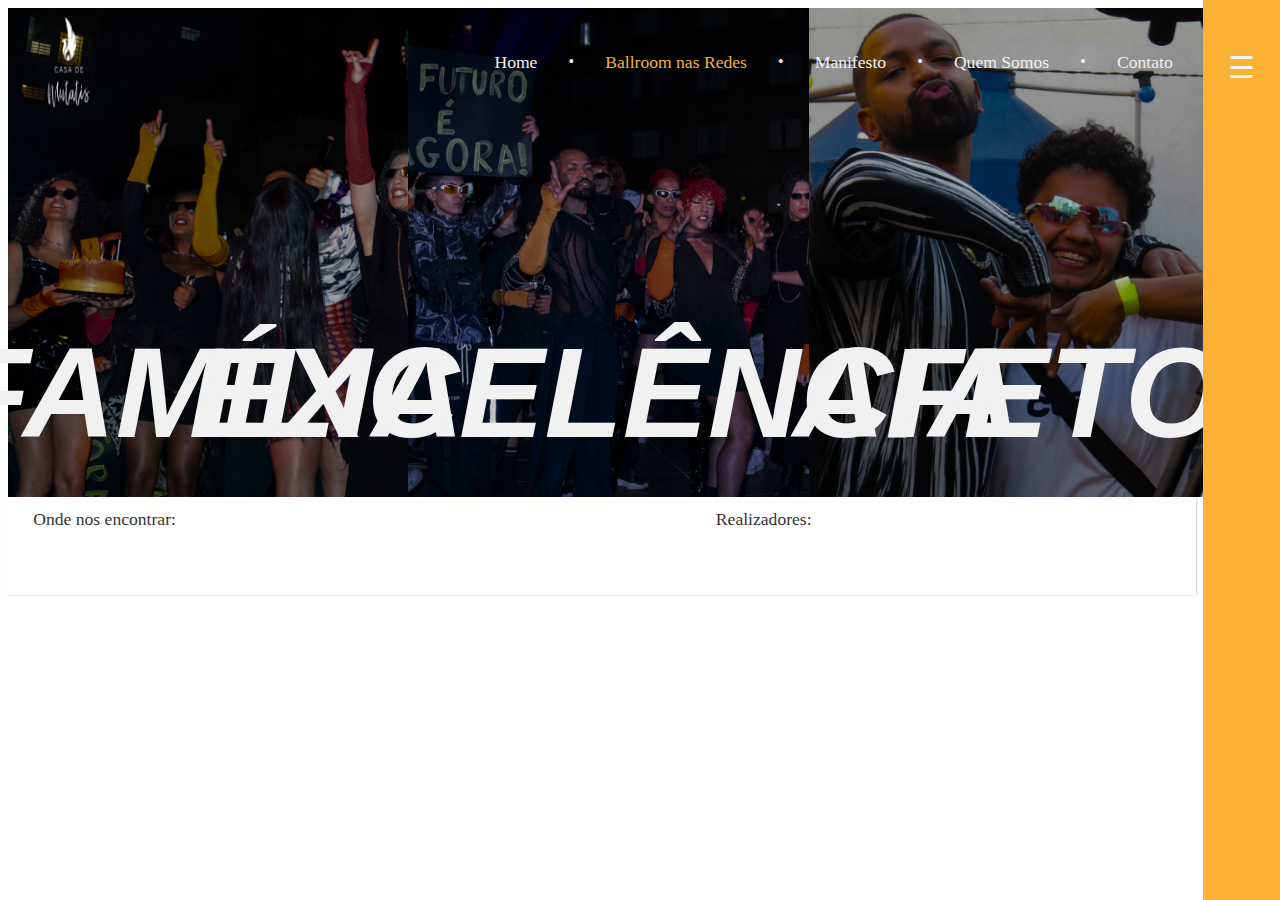
==== commit 7ccdf78d: "versao 2.0" ====
--- a/index.html
+++ b/index.html
@@ -6,8 +6,10 @@
     <meta name="viewport" content="width=device-width, initial-scale=1.0">
     <title>CASA DE MUTATIS</title>
     <link href="https://cdn.jsdelivr.net/npm/bootstrap@5.1.3/dist/css/bootstrap.min.css" rel="stylesheet" integrity="sha384-1BmE4kWBq78iYhFldvKuhfTAU6auU8tT94WrHftjDbrCEXSU1oBoqyl2QvZ6jIW3" crossorigin="anonymous">
+    <link rel="stylesheet" href="reset.css">
+    <link rel="stylesheet" href="header.css">
     <link rel="stylesheet" href="home.css">
-    <link rel="stylesheet" href="reset.css">
+    <link rel="stylesheet" href="footer.css">
 
 </head>
 <body>
@@ -25,29 +27,29 @@
 
             <div id="itens-menu-mobile">
                   <a href="./index.html">Home</a>
-                  <a href="./em-construcao.html">Ballroom nas redes</a>
-                  <a href="./em-construcao.html">Manifesto</a>
-                  <a href="./em-construcao.html">Quem Somos</a>
+                  <a href="./ballroom-nas-redes.html">Ballroom nas redes</a>
+                  <a href="./manifesto.html">Manifesto</a>
+                  <a href="./quem-somos.html">Quem Somos</a>
                   <a href="./contato.html">Contato</a>
                   
               </div>
 
         </div>
         
-        <img  class="logo-vertical" src="img/logo.png" alt="">
+        <img  class="logo-vertical" src="./mutatis-branco.png" alt="">
         
     </div>
       
-    <header>
-            <img  class="logo" src="img/logo.png" alt="">
+    <header  id="header-home">
+            <img  class="logo" src="./mutatis-branco.png" alt="">
         <nav class=" menu-horizontal">
             <a href="index.html">Home</a>
             <span>&bull;</span>
-            <a href="em-construcao.html">Ballroom nas Redes</a>
+            <a href="ballroom-nas-redes.html">Ballroom nas Redes</a>
             <span>&bull;</span>
-            <a href="em-construcao.html">Manifesto</a>
+            <a href="manifesto.html">Manifesto</a>
             <span>&bull;</span>
-            <a href="em-construcao.html">Quem Somos</a>
+            <a href="quem-somos.html">Quem Somos</a>
             <span>&bull;</span>
             <a href="./contato.html">Contato</a> 
         </nav>
@@ -56,415 +58,23 @@
         </div>
     </header>
 
-<section class="banner">     
-    <div class="frase-banner-web">
-        <p class="frase-banner" >
-              
-            Mutatis é ser. Viver. Agregar. Metamorfosear.
-            Mexer. ir. Voltar. Respeitar. Crescer.
-             
-        </p>
-    </div>  
-<!-- 
-        <div class="frase-banner-mobile">
-            <p class="frase-banner">Mutatis é ser.</p>
-            <p class="frase-banner">Viver. Agregar.</p>
-            <p class="frase-banner">Metamorfosear.</p>
-            <p class="frase-banner">Mexer. ir. Voltar.</p>
-            <p class="frase-banner">Respeitar. Crescer.</p>
-        </div> -->
-
-    <img class="foto-banner" src="img/desk_fundo.png" alt="">
-    <img class="foto-banner-mobile" src="img/banner-mobile.png" alt="">
+<section class="banner">
+    <div class="pack-banner-01">
+        <h1 class="title-banner">FAMÍLIA</h1>
+        <img src="./home-01-familia.png" alt="" class="img-versao-web">
+        <img src="./img/home/mobile-home-01-familia.png" alt="" class="img-versao-mobile">
+    </div>
+    <div class="pack-banner-02">
+        <h1 class="title-banner">EXCELÊNCIA</h1>
+        <img src="./home-02-excelencia.png" alt="" class="img-versao-web">
+        <img src="./img/home/mobile-home-02-excelencia.png" alt="" class="img-versao-mobile">
+    </div>
+    <div class="pack-banner-03">
+        <h1 class="title-banner">AFETO</h1>
+        <img src="./home-03-afeto.png" alt="" class="img-versao-web">
+        <img src="./img/home/mobile-home-03-afeto.png" alt="" class="img-versao-mobile">
+    </div>
 </section>
-
-<section class="seta-chamada-programacao">
-       <a href="#programacao-ballroom-nas-redes"><svg xmlns="http://www.w3.org/2000/svg" x="0px" y="0px"
-       width="80" height="90"
-       viewBox="0 0 172 172"
-       style=" fill:#000000;"><g fill="none" fill-rule="nonzero" stroke="none" stroke-width="1" stroke-linecap="butt" stroke-linejoin="miter" stroke-miterlimit="10" stroke-dasharray="" stroke-dashoffset="0" font-family="none" font-weight="none" font-size="none" text-anchor="none" style="mix-blend-mode: normal"><path d="M0,172v-172h172v172z" fill="none"></path><g fill="#dc3c34"><path d="M85.6775,27.4125c-0.14781,0.02688 -0.29562,0.06719 -0.43,0.1075c-1.59906,0.36281 -2.72781,1.80063 -2.6875,3.44v101.5875l-31.605,-31.605c-0.645,-0.68531 -1.53187,-1.06156 -2.4725,-1.075c-1.3975,0.01344 -2.64719,0.86 -3.17125,2.16344c-0.51062,1.29 -0.20156,2.78156 0.80625,3.74906l37.41,37.5175l2.4725,2.365l2.4725,-2.365l37.41,-37.5175c1.02125,-0.83312 1.49156,-2.16344 1.19594,-3.45344c-0.29562,-1.27656 -1.30344,-2.28438 -2.58,-2.58c-1.29,-0.29563 -2.62031,0.17469 -3.45344,1.19594l-31.605,31.605v-101.5875c0.04031,-0.99437 -0.36281,-1.94844 -1.075,-2.62031c-0.72562,-0.68531 -1.70656,-1.02125 -2.6875,-0.92719z"></path></g></g></svg>
-    </a>
-    </section>
-
-    <main>
-        <article class="programacao-texto-chamada" id="programacao-ballroom-nas-redes">
-            <p>
-                Ballroom nas redes: corpos TLGBQIA+ conectados, já está a
-                 todo vapor! Fiquem ligades na nossa programação e não
-                  deixem de se inscrever para não ficar de fora.
-            </p>
-        </article>
-        <h2 class="titulo-ballrom-nas-redes">Ballroom nas redes <span>&bull;</span> Programação </h2>
-        <section class="calendario-programacao">
-            <div class="mes-marco-box">
-                <img class="mes-img" src="img/marco.png" alt="">
-            </div>
-<div class="container-programacao ">
-            <div class="resumo-programacao">
-                <img class=" img-programacao" src="img/img-1-programacao.png" alt="">
-                <aside>
-                    <img src="img/15-marco.png" class="img-data-programacao">
-                    <h3 class="titulo-resumo-programacao">Tudo tem sua história</h3>
-                    <a href="https://www.sympla.com.br/produtor/casademutatis" target="_blank"><button>Inscreva-se aqui</button></a> 
-                    </aside>   
-            </div>
-            <div class="sinopse-programacao" >
-
-                <p>A Ballroom tem uma história rica e preservar ela viva
-                      na memória da comunidade é muito importante. Para iniciar
-                      este ciclo de formação propomos conhecer qual é o caminho que
-                      a Cultura Ballroom construíu, passando pela sua criação, chegada
-                      no Brasil e as contribuições da cena brasileira para a cultura.</p>
-
-            </div>
-        </div>
-        <div class="container-programacao-reverse web">
-            <div class="resumo-programacao">
-                <aside class="">
-                <img src="img/22-marco.png" class="img-data-programacao">
-                <h3 class="titulo-resumo">Experiências de balls no Brasil I • Cena Mainstream</h3>
-                <a href="https://www.sympla.com.br/produtor/casademutatis" target="_blank"><button>Inscreva-se aqui</button></a>                    </aside>   
-    </div>
-
-                    <div class="sinopse-programacao" >
-        
-                        <p>A Ballroom é um espaço de acolhimento e questionamento, através das
-                             experiencias das pessoas inseridas na cultura, vamos falar so e os
-                              cruzamentos entre redes de apoio e comunidade, ligados a questões
-                             de gênero, sexualidade, raça, acesso à saúde, trabalho e educação.</p>
-        
-                            </div>
-                            <img class=" img-programacao" src="img/img-1-programacao.png" alt="">
-        </div>
-        <div class="container-programacao-reverse mobile">
-            
-            <div class="resumo-programacao">
-                <aside>
-                    <img src="img/22-marco.png" class="img-data-programacao">
-                    <h3 class="titulo-resumo-programacao">Discussões base da cena Ballroom</h3>
-                    <a href="https://www.sympla.com.br/produtor/casademutatis" target="_blank"><button>Inscreva-se aqui</button></a>            </aside>   
-            <img class=" img-programacao" src="img/img-1-programacao.png" alt="">
-            </div>
-            
-
-                    <div class="sinopse-programacao" >
-        
-                        <p>A Ballroom é um espaço de acolhimento e questionamento, através das
-                             experiencias das pessoas inseridas na cultura, vamos falar so e os
-                              cruzamentos entre redes de apoio e comunidade, ligados a questões
-                             de gênero, sexualidade, raça, acesso à saúde, trabalho e educação.</p>
-        
-                            </div>
-        </div>
-
-        <!--***********************ABRIL************************-->
-
-        <div class="mes-abril-box">
-            <img class="mes-img" src="img/abril.png" alt="">
-        </div>
-<div class="container-programacao ">
-        <div class="resumo-programacao">
-            <img class=" img-programacao" src="img/img-1-programacao.png" alt="">
-            <aside>
-                <img src="img/4-abril.png" class="img-data-programacao">
-                <h3 class="titulo-resumo-programacao">Qual é o lugar da Ballroom?</h3>
-                <a href="https://www.sympla.com.br/produtor/casademutatis" target="_blank"><button>Inscreva-se aqui</button></a>                </aside>   
-        </div>
-        <div class="sinopse-programacao" >
-
-            <p>Qual é o lugar da Ballroom? É com essa pergunta que nos
-                 buscamos entender quais espaços a Ballroom cria e ocupa,
-                 discutindo qual relação é formada entre a cidade, periferia
-                e Cultura Ballroom.</p>
-
-        </div>
-    </div>       
-     <div class="container-programacao-reverse web">
-        <div class="resumo-programacao">
-            <aside class="">
-            <img src="img/19-abril.png" class="img-data-programacao">
-            <h3 class="titulo-resumo">Discussões base da cena Ballroom</h3>
-            <a href="https://www.sympla.com.br/produtor/casademutatis" target="_blank"><button>Inscreva-se aqui</button></a>                </aside>   
-</div>
-
-                <div class="sinopse-programacao" >
-    
-                    <p>Balls Mains constumam atrair o mais diverso público de dentro e fora do Brasil,
-                         fomentando a comunidade em nível internacional. Por isso é importante ouvir 
-                         quais foram essas experiências em montar eventos grandes 
-                        e quais as perpectivas da cena com a realização deles no Brasil.</p>
-    
-                        </div>
-                        <img class=" img-programacao" src="img/img-1-programacao.png" alt="">
-    </div>
-
-    <div class="container-programacao-reverse mobile">
-            
-        <div class="resumo-programacao">
-            <aside>
-                <img src="img/15-marco.png" class="img-data-programacao">
-                <h3 class="titulo-resumo">Discussões base da cena Ballroom</h3>
-                <a href="https://www.sympla.com.br/produtor/casademutatis" target="_blank"><button>Inscreva-se aqui</button></a>
-        </aside>   
-        <img class=" img-programacao" src="img/img-1-programacao.png" alt="">
-        </div>
-        
-
-                <div class="sinopse-programacao" >
-    
-                    <p>Balls Mains constumam atrair o mais diverso público de dentro e fora do Brasil,
-                        fomentando a comunidade em nível internacional. Por isso é importante ouvir 
-                        quais foram essas experiências em montar eventos grandes 
-                       e quais as perpectivas da cena com a realização deles no Brasil.</p>
-    
-                        </div>
-    </div>
-    <!--***********************MAIO************************-->
-
-    <div class="mes-maio-box">
-        <img class="mes-img" src="img/maio.png" alt="">
-    </div>
-<div class="container-programacao ">
-    <div class="resumo-programacao">
-        <img class=" img-programacao" src="img/img-1-programacao.png" alt="">
-        <aside>
-            <img src="img/3-maio.png" class="img-data-programacao">
-            <h3 class="titulo-resumo-programacao">Experiências de balls no Brasil II • Cena Kiki</h3>
-            <a href="https://www.sympla.com.br/produtor/casademutatis" target="_blank"><button>Inscreva-se aqui</button></a>
-            </aside>   
-    </div>
-    <div class="sinopse-programacao" >
-
-        <p>A Cena Kiki é criativa e efervescente e por causa dela a Comunidade Ballroom 
-            expandiu dentro do país. Para ela continuar crescendo, precisamos avaliar quais 
-            as possibilidades e questões que envolvem a realização desses eventos, discutir 
-            os sucessos e a identidade 
-            brasileira dentro da cultura. O que torna a Cena Kiki brasileira tão única.</p>
-
-    </div>
-</div>       
- <div class="container-programacao-reverse web">
-    <div class="resumo-programacao">
-        <aside class="">
-        <img src="img/17-maio.png" class="img-data-programacao">
-        <h3 class="titulo-resumo">Então como é que acontece a organização de uma Ball?</h3>
-        <a href="https://www.sympla.com.br/produtor/casademutatis" target="_blank"><button>Inscreva-se aqui</button></a>
-            </aside>   
-    </div>
-            <div class="sinopse-programacao" >
-                <p>O Ball é um evento vivo, que se constrói de acordo com o espaço, 
-                    público e tema. Dentro desse formato mútavel existe uma linguagem 
-                    de organização. Esse encontro vai apresentar tudo que uma ball precisa 
-                    para ser estruturada, quais elementos são importantes e 
-                    como se adaptar as realidades de cada proposta de evento.</p>
-                    </div>
-                    <img class=" img-programacao" src="img/img-1-programacao.png" alt="">
-</div>
-
-<div class="container-programacao-reverse mobile">
-            
-    <div class="resumo-programacao">
-        <aside>
-            <img src="img/17-maio.png" class="img-data-programacao">
-            <h3 class="titulo-resumo">Então como é que acontece a organização de uma Ball?</h3>
-            <a href="https://www.sympla.com.br/produtor/casademutatis" target="_blank"><button>Inscreva-se aqui</button></a>
-    </aside>   
-    <img class=" img-programacao" src="img/img-1-programacao.png" alt="">
-    </div>
-    
-
-            <div class="sinopse-programacao" >
-
-                <p>O Ball é um evento vivo, que se constrói de acordo com o espaço, 
-                    público e tema. Dentro desse formato mútavel existe uma linguagem 
-                    de organização. Esse encontro vai apresentar tudo que uma ball precisa 
-                    para ser estruturada, quais elementos são importantes e 
-                    como se adaptar as realidades de cada proposta de evento.</p>
-
-                    </div>
-</div>
-
-<div class="container-programacao ">
-    <div class="resumo-programacao">
-        <img class=" img-programacao" src="img/img-1-programacao.png" alt="">
-        <aside>
-            <img src="img/24-maio.png" class="img-data-programacao">
-            <h3 class="titulo-resumo-programacao">Escrita de Projetos e Captação de Recursos</h3>
-            <a href="https://www.sympla.com.br/produtor/casademutatis" target="_blank"><button>Inscreva-se aqui</button></a>
-            </aside>   
-    </div>
-    <div class="sinopse-programacao" >
-
-        <p>Escrita de projetos, orçamento, planejamento de produção, 
-            estruturação de equipe... É muita coisa para se pensar. A Oficina 
-            vai te ajudar a estruturar as ideias 
-            e para apresentações de projetos e financiamento de Balls no Brasil.</p>
-
-    </div>
-</div>  
-
-    <!--***********************JUNHO************************-->
-
-    <div class="mes-junho-box">
-        <img class="mes-img" src="img/junho.png" alt="">
-    </div>
- <div class="container-programacao-reverse web">
-    <div class="resumo-programacao">
-        <aside class="">
-        <img src="img/7-junho.png" class="img-data-programacao">
-        <h3 class="titulo-resumo">Sem música não existe uma ball</h3>
-        <a href="https://www.sympla.com.br/produtor/casademutatis" target="_blank"><button>Inscreva-se aqui</button></a>
-            </aside>   
-    </div>
-            <div class="sinopse-programacao" >
-                <p>DJ é uma das bases para a realização de uma ball, a função dá o tom das categorias e guia o chanter e us performers.
-                     A oficina dividida em três encontros vai falar sobre história, musicalidade, produção musical, e construção do set para uma Ball. </p>
-                    </div>
-                    <img class=" img-programacao" src="img/img-1-programacao.png" alt="">
-</div>
-
-<div class="container-programacao-reverse mobile">
-            
-    <div class="resumo-programacao">
-        <aside>
-            <img src="img/7-junho.png" class="img-data-programacao">
-            <h3 class="titulo-resumo">Sem música não existe uma ball</h3>
-            <a href="https://www.sympla.com.br/produtor/casademutatis" target="_blank"><button>Inscreva-se aqui</button></a>
-    </aside>   
-    <img class=" img-programacao" src="img/img-1-programacao.png" alt="">
-    </div>
-    
-
-            <div class="sinopse-programacao" >
-
-                <p>DJ é uma das bases para a realização de uma ball, a função
-                     dá o tom das categorias e guia o chanter e us performers.
-                    A oficina dividida em três encontros vai falar sobre história,
-                     musicalidade, produção musical, e construção do set para uma Ball. </p>
-
-                    </div>
-</div>
-
-
-<div class="container-programacao ">
-    <div class="resumo-programacao">
-        <img class=" img-programacao" src="img/img-1-programacao.png" alt="">
-        <aside>
-            <img src="img/14-junho.png" class="img-data-programacao">
-            <h3 class="titulo-resumo">Experiências musicais na Ballroom</h3>
-            <a href="https://www.sympla.com.br/produtor/casademutatis" target="_blank"><button>Inscreva-se aqui</button></a>
-            </aside>   
-    </div>
-    <div class="sinopse-programacao" >
-        <p>DJs do Brasil se reúnem para contar sua experiências
-             dentro da cena ballroom, compartilhar histórias. </p>
-    </div>
-</div>  
-<div class="container-programacao-reverse web">
-    <div class="resumo-programacao">
-        <aside class="">
-        <img src="img/21-junho.png" class="img-data-programacao">
-        <h3 class="titulo-resumo">A categoria é Commentators!</h3>
-        <a href="https://www.sympla.com.br/produtor/casademutatis" target="_blank"><button>Inscreva-se aqui</button></a>
-            </aside>   
-    </div>
-            <div class="sinopse-programacao" >
-                <p>Commentators é a pessoa responsável por comunicar durante as batalhas, 
-                    explicar o que está acontecendo, guiar as apresentações, levantar público
-                     e performers. Para isso, essa oficina vai explicar quem é essa pessoa dentro
-                      de uma Ball, como fazer para rimas, 
-                    improvisar e potencializar a musicalidade e performances.</p>
-                    </div>
-                    <img class=" img-programacao" src="img/img-1-programacao.png" alt="">
-</div>
-
-
-<div class="container-programacao-reverse mobile">
-            
-    <div class="resumo-programacao">
-        <aside>
-            <img src="img/7-junho.png" class="img-data-programacao">
-            <h3 class="titulo-resumo">A categoria é Commentators!</h3>
-            <a href="https://www.sympla.com.br/produtor/casademutatis" target="_blank"><button>Inscreva-se aqui</button></a>
-    </aside>   
-    <img class=" img-programacao" src="img/img-1-programacao.png" alt="">
-    </div>
-    
-
-            <div class="sinopse-programacao" >
-
-                <p>Commentators é a pessoa responsável por comunicar durante as batalhas, 
-                    explicar o que está acontecendo, guiar as apresentações, levantar público
-                     e performers. Para isso, essa oficina vai explicar quem é essa pessoa dentro
-                      de uma Ball, como fazer para rimas, 
-                    improvisar e potencializar a musicalidade e performances.</p>
-
-                    </div>
-</div>
-
-<div class="container-programacao ">
-    <div class="resumo-programacao">
-        <img class=" img-programacao" src="img/img-1-programacao.png" alt="">
-        <aside>
-            <img src="img/28-junho.png" class="img-data-programacao">
-            <h3 class="titulo-resumo">Cypher de Commentators</h3>
-            <a href="https://www.sympla.com.br/produtor/casademutatis" target="_blank"><button>Inscreva-se aqui</button></a>
-            </aside>   
-    </div>
-    <div class="sinopse-programacao" >
-
-        <p>O que será que sai de um papo entro commentators? Esse encontro reunirá pessoas
-             de São Paulo que estão produzindo suas próprias rimas para falar das suas vivências
-              dentro e fora da cena e mandar um improviso com o mic na mão. </p>
-
-    </div>
-</div>  
-    <!--***********************JULHO************************-->
-
-    <div class="mes-julho-box">
-        <img class="mes-img" src="img/julho.png" alt="">
-    </div>
-    <div class="container-programacao-reverse web">
-        <div class="resumo-programacao">
-            <aside class="">
-            <img src="img/ball.png" class="img-data-programacao">
-            <h3 class="titulo-resumo">A Revolução Será Periférica</h3>
-            <a href="https://www.sympla.com.br/produtor/casademutatis" target="_blank"><button>Inscreva-se aqui</button></a>                </aside>   
-        </div>
-                <div class="sinopse-programacao " >
-                    <p class="ball">Commentators é a pessoa responsável por comunicar durante as batalhas, 
-                        explicar o que está acontecendo, guiar as apresentações, levantar público
-                         e performers. Para isso, essa oficina vai explicar quem é essa pessoa dentro
-                          de uma Ball, como fazer para rimas, 
-                        improvisar e potencializar a musicalidade e performances.</p>
-                        </div>
-                        <img class=" img-programacao" src="img/img-1-programacao.png" alt="">
-    </div>
-
-    <div class="container-programacao-reverse mobile">
-            
-        <div class="resumo-programacao">
-            <aside>
-                <img src="img/ball.png" class="img-data-programacao">
-                <h3 class="titulo-resumo">A Revolução Será Periférica</h3>
-                <a href="https://www.sympla.com.br/produtor/casademutatis" target="_blank"><button>Inscreva-se aqui</button></a>        </aside>   
-        <img class=" img-programacao" src="img/img-1-programacao.png" alt="">
-        </div>
-        
-    
-                <div class="sinopse-programacao" >
-    
-                    <p>Commentators é a pessoa responsável por comunicar durante 
-                        as batalhas, explicar o que está acontecendo, guiar as apresentações, 
-                        levantar público e performers. Para isso, essa oficina vai explicar 
-                        quem é essa pessoa dentro de uma Ball, como fazer para rimas, 
-                        improvisar e potencializar a musicalidade e performances.
-                        </div>
-    </div>
-    
-        </section>
-    </main>
-    <hr>
     <footer>
         <div class="redes">
             <p>Onde nos encontrar: </p>
--- a/header.css
+++ b/header.css
@@ -0,0 +1,201 @@
+@font-face {
+    font-family: 'Arboria-Bold';
+    src:  url('Arboria-Bold.ttf') format('woff2')
+  }
+  
+  @font-face {
+    font-family: 'Arboria-Thin';
+    src:  url('Arboria-Book.woff2') format('woff2')
+  }
+
+  @font-face {
+    font-family: 'Arboria-Medium';
+    src:  url('Arboria-Medium.ttf') format('woff2')
+  }
+  
+  *, *:before, *:after {
+    box-sizing: border-box;
+  }
+
+html {
+    scroll-behavior: smooth;
+}
+
+header{
+    width: 100%;
+    height: 12vh;
+    font-family: 'Arboria-Bold';
+    display: flex;
+    flex-direction: row;
+    z-index: 1;
+    justify-content: space-between;
+    position: relative;
+    background-color: white;
+}
+
+header#header-home, header#header-ballroom-nas-redes{
+    position: absolute;
+    background: none;
+}
+
+
+
+header img.logo{
+    margin-left: 2%;
+    width: 70px;
+}
+
+nav.menu-horizontal{
+      width: 53%;
+      margin-right: 9%;
+      display: flex;
+      justify-content: space-between;
+      align-items: center;
+  }
+  
+  nav.menu-horizontal a{
+      font-size: 1.1rem;
+      font-family: 'Arboria-Bold';
+      text-decoration: none;
+      color: #f1f1f1;
+    }
+
+nav.menu-horizontal span{
+    color: #f1f1f1;
+}
+    nav.menu-horizontal a:nth-child(3){
+        color: #F9B233;
+    }
+    
+    .menu-horizontal-container a:hover{
+        color: #F9B233;
+    } 
+    .menu-horizontal-container a:active{
+        text-decoration: underline; 
+    }
+    
+    .menu-vertical{
+    padding-top: 5.5vh;
+        display: flex;
+    flex-direction: column;
+    width: 6%;
+    height: 100vh;
+    background-color: #F9B233;
+    z-index: 1;
+    right: 0;
+    top: 0;
+    position: fixed;
+    justify-content: flex-start;
+    align-items: center;
+}
+.sidenav {
+    font-family: "Arboria-Bold";
+    height: 100%;
+    width: 0;
+    position: fixed;
+    z-index: 6;
+    top: 0;
+    right: 0;
+    background-color: #F9B233;
+    overflow-x: hidden;
+    transition: 0.5s;
+    padding-top: 60px;
+}
+
+.sidenav .itens-menu{
+    display: flex;
+    flex-direction: column;
+    justify-content: center;
+    /* height: 70%; */
+    width: 60%;
+    margin: 20% auto;
+}
+
+.hide{
+    display: hide;
+}
+
+.sidenav h2{
+    color: #0d0d0d;
+    display: block;
+    font-size: 2.3rem;
+    padding-bottom: 5% ;
+}
+.sidenav a {
+    color: #0d0d0d;
+    
+    padding: 15px 0 15px 0;
+    text-decoration: none;
+    font-size: 25px;
+    display: block;
+    transition: 0.3s;
+    
+}
+
+.sidenav a:hover{
+    color: #f1f1f1;
+}
+
+.sidenav .closebtn {
+    position: absolute;
+    top: 0;
+    right: 25px;
+    font-size: 36px;
+    margin-left: 50px;
+}
+
+.sidenav .logo-vertical{
+    position: absolute;
+    bottom: 20px;
+    right: 20px;
+}
+
+
+@media only screen and (max-width: 1041px) {
+    nav.menu-horizontal{
+        width: 58%;
+    }
+    nav.menu-horizontal a{
+        font-size: 1rem;
+    }
+
+
+  @media only screen and (max-width: 940px) {
+    header {
+        height: 60px;
+    }
+    .menu-vertical{
+        padding-top: 2.6%;
+    }
+      nav.menu-horizontal a{
+          font-size: 0.8rem;
+      }   }
+
+  @media only screen and (max-width: 650px) {
+      
+ nav a, nav span {
+     display: none;
+ }
+    header img.logo{
+        width: 50px;
+        margin-bottom: 2px;
+    margin-left: 2%;
+
+    }
+    
+    .menu-vertical{
+        padding: 0;
+        width: 12%;
+        height: 45px;
+        justify-content: center;
+        align-items: center;
+    }
+    
+    header{
+        z-index: 5;
+        position: fixed;
+        top: 0;
+        height: 45px;
+        box-shadow: 0 1px 2px 0 rgba(0,0,0,.2);
+    }}
+}--- a/home.css
+++ b/home.css
@@ -1,5 +1,5 @@
 @font-face {
-    font-family: 'Arboria Bold';
+    font-family: 'Arboria-Bold';
     src:  url('Arboria-Bold.ttf') format('woff2')
   }
   
@@ -21,686 +21,64 @@
     scroll-behavior: smooth;
 }
 
-header{
-    width: 100%;
-    height: 12vh;
-    font-family: 'Arboria Bold';
+section.banner{
+    width: 95%;
     display: flex;
     flex-direction: row;
-    justify-content: space-between;
     position: relative;
-    background-color: white;
-    
 }
 
-header img.logo{
-    margin-left: 2%;
-    width: 70px;
-}
 
-nav.menu-horizontal{
-      width: 53%;
-      margin-right: 9%;
-      display: flex;
-      justify-content: space-between;
-      align-items: center;
-  }
-  
-  nav.menu-horizontal a{
-      font-size: 1.1rem;
-      font-family: 'Arboria Bold';
-      text-decoration: none;
-      color: #0d0d0d;
-    }
-    nav.menu-horizontal a:nth-child(3){
-        color: #F9B233;
-    }
-    
-    .menu-horizontal-container a:hover{
-        color: #F9B233;
-    } 
-    .menu-horizontal-container a:active{
-        text-decoration: underline; 
-    }
-    
-    .menu-vertical{
-    padding-top: 5.5vh;
-        display: flex;
-    flex-direction: column;
-    width: 6%;
-    height: 100vh;
-    background-color: #F9B233;
-    z-index: 1;
-    right: 0;
-    top: 0;
-    position: fixed;
-    justify-content: flex-start;
-    align-items: center;
-}
-
-section.banner{
-    width: 95%;
-    height:52.2vh;
-    display: flex;
-    flex-direction: row;
-    justify-content: space-between;
-    margin-top: 1%;
-}
-
-/* article.frase-banner{
-    height: auto;
-    padding: 5% 0 0 8%;
-} */
-.frase-banner{
-    width: 50%;
-    z-index: 1;
-    margin: 6% 0 0 7.8%;
-    position: absolute;
-    color: #F9B233;
-    font-family: 'Arboria Bold';
-    font-size: 4.1vw;
-    line-height:4.6vw;
-}
-
-.frase-banner-web{
-    display: block;
-}
-.frase-banner-mobile{
+img.img-versao-mobile{
     display: none;
 }
 
-section.banner img.foto-banner{
-    width: 100%;
-    max-width: 825px;
+h1.title-banner{
     position: absolute;
-    right: 6%;
-}
-section.banner img.foto-banner-mobile{
-    display: none;
+    top: 46%;
 }
 
-section.seta-chamada-programacao{
-    cursor: pointer;
+.img-versao-web{
+    width: 100%;
+    max-width: 428px;
+}
+
+.pack-banner-01, .pack-banner-02, .pack-banner-03{
+    width: 100%;
+    height: auto;
     display: flex;
     justify-content: center;
-    margin: 9% 0 0 0;
+    color: #f1f1f1;
+    font-size: 4rem;
+    font-family: 'Arboria-Bold', 'Gill Sans', 'Trebuchet MS', sans-serif;
+    font-style: italic;
+    font-weight: 700;
 }
 
-main{
-    width: 94%;
-    height: auto;
-    padding: 0 4%; 
-}
-
-main article.programacao-texto-chamada{
-    width: 82%;
-    margin: 0 auto;
-    padding-top: 5%;
-    text-align: center;
-}
-
-main article.programacao-texto-chamada p{
-    font-family: 'Arboria-Thin';
-    color: #DC3C34;
-    font-size: 1.8rem;
-    line-height: 1.8rem;
-}
-
-main h2.titulo-ballrom-nas-redes{
-    color: #DC3C34;
-    font-family: 'Arboria Bold';
-    font-size: 2.5rem;
-    margin: 10% 0;
-}
-
-.container-programacao, .container-programacao-reverse{
-    margin: 8% 0;
-    width: 100%;
-    display: flex;
-    flex-direction: row;
-    justify-content: space-between;
-    font-family: 'Arboria-Thin';
-}
-
-aside{
-    height: 80%;
-    display: flex;
-    flex-direction: column;
-    justify-content: space-between;
-    max-width: 285px;
-}
-.container-programacao-reverse.mobile{
-    display: none;
-}
-
- .resumo-programacao{
-    display: flex;
-    align-items: end;
-}
-
-.resumo-programacao aside p{
-    font-family: 'Arboria-Thin';
-    color: #956004;
-    font-size: 1.5rem;
-    line-height: 2vw;
-    
-}
-
-aside h3{
-    font-family: 'Arboria-Thin';
-    color: #956004;
-    font-size: 1.5rem;
-    font-weight: bold;
-} 
-
-.container-programacao aside {
-    padding-left: 7%;
-}
-.container-programacao .sinopse-programacao {
-    margin-right: 2%;
-}
-
-.img-data-programacao{
-    width: 100%;
-    max-width: 130px;
-}
-
-.sinopse-programacao  {
-    width: 40%;
-    display: flex;
-    flex-direction: column;
-    align-items: flex-start;
-    align-self: end;
-    bottom: 0;
-}
-
-.img-programacao{
-    width: 100%;
-    max-width: 260px;
-    height: auto;
-}
-
-.sinopse-programacao p{
-    color: #666666;
-    font-size: 1.1rem;
-    line-height: 1.2rem;
-}
-
-.resumo-programacao  button{
-    width: 100%;
-    max-width: 190px;
-    background-color: #333333;
-    color: #f1f1f1;
-    text-decoration: none;
-    border: none;
-    border-radius: 5px;
-    font-size: 1rem;
-    padding: 4px 0;
-}
-
-.mes-img{
-    width: 100%;
-    max-width: 220px;
-}
-
-.mes-maio-box{
-    display: flex;
-    justify-content: flex-end;
-}
-.mes-abril-box, .mes-junho-box{
-    display: flex;
-    justify-content: center;
-    align-items: center;
-}
-
-
-
-.sidenav {
-    font-family: "Arboria Bold";
-    height: 100%;
-    width: 0;
-    position: fixed;
-    z-index: 6;
-    top: 0;
-    right: 0;
-    background-color: #F9B233;
-    overflow-x: hidden;
-    transition: 0.5s;
-    padding-top: 60px;
-}
-
-.sidenav .itens-menu{
-    display: flex;
-    flex-direction: column;
-    justify-content: center;
-    /* height: 70%; */
-    width: 60%;
-    margin: 20% auto;
-}
-
-.hide{
-    display: hide;
-}
-
-.sidenav h2{
-    color: #0d0d0d;
-    display: block;
-    font-size: 2.3rem;
-    padding-bottom: 5% ;
-}
-.sidenav a {
-    color: #0d0d0d;
-    
-    padding: 15px 0 15px 0;
-    text-decoration: none;
-    font-size: 25px;
-    display: block;
-    transition: 0.3s;
-    
-}
-
-.sidenav a:hover{
-    color: #f1f1f1;
-}
-
-.sidenav .closebtn {
-    position: absolute;
-    top: 0;
-    right: 25px;
-    font-size: 36px;
-    margin-left: 50px;
-}
-
-.sidenav .logo-vertical{
-    position: absolute;
-    bottom: 20px;
-    right: 20px;
-}
-
-.ball{
-    color: #956004;
-}
-hr{
-    margin: 0;
-}
-footer{
-    width: 94%;
-    padding: 1% 2%;
-    display: flex;
-    flex-direction: row;
-    justify-content: space-between;
-    position: absolute;
-}
-
-footer .redes-galeria, footer .realizadores-galeria{
-    display: flex;
-
-}
-
-footer .redes-galeria{
-    margin-top: 10%;
-    justify-content: space-between;
-    margin-left: 2%;
-
-}
-footer .realizadores-galeria{
-    justify-content: space-around;
-
-}
-footer .redes{
-    width: 15%;
-}
-footer .realizadores{
-    width: 40%;
-}
-footer .realizadores p, footer .redes p{
-    font-family: 'Arboria Bold';
-    font-weight: 100;
-    font-size: 1.1rem;
-    color: #333333;
-    margin-top: 0;
-}
-
-footer .redes p{
-    margin-bottom: 20%;
-}
-footer .realizadores .realizadores-galeria{
-padding-left: 20%;
-}
-footer .realizadores .realizadores-galeria img{
-    max-height: 4vw;
-}
-footer .redes .redes-galeria img{
-    max-height: 1.6vw;
-}
-
-@media only screen and (max-width: 1280px) { 
-    section.banner img.foto-banner{
-        width: 60%;
-        max-width: 830px;
-        position: absolute;
-        right: 6%;
-    }
-    footer .realizadores p, footer .redes p{
-        font-size: 1.3rem;
-    }
-}
-@media only screen and (max-width: 1041px) {
-    nav.menu-horizontal{
-        width: 58%;
-    }
-    nav.menu-horizontal a{
-        font-size: 1rem;
+@media only screen and (max-width: 1000px){
+    section.banner{
+        width: 100%;
+        flex-direction: column;
     }
 
-    img.img-programacao{
-        max-width: 240px;
+    .img-versao-web{
+        display: none;
     }
-    .resumo-programacao aside p{
-        font-size: 1.3rem;
-        line-height: 1.3rem;
-    
+
+    img.img-versao-mobile{
+        width: 100%;
+        max-width: 778px;
+        height: auto;
+        display: block;
     }
     
-    .resumo-programacao aside h3{
-        font-size: 1.3rem;
-        margin-top: 5%;
+    h1.title-banner{
+        position: absolute;
+        top: unset;
     }
-    
-    .sinopse-programacao p{
-        font-size: 1rem;
-        line-height: 1rem;
-    }
-    
-    .container-programacao-reverse .resumo-programacao{
-        width: 25%;
-    }
-
-    footer .realizadores p, footer .redes p{
-        font-size: 1.2rem;
-    }
-
-  }
-
-  @media only screen and (max-width: 940px) {
-    header {
-        height: 60px;
-    }
-    .menu-vertical{
-        padding-top: 2.6%;
-    }
-      nav.menu-horizontal a{
-          font-size: 0.8rem;
-      }
-      main article.programacao-texto-chamada{
-          width: 90%;
-      }
-      main h2.titulo-ballrom-nas-redes {
-        margin: 20% 0;
-    }
-    section.banner{
-        height: 64vh;
-        margin-bottom: 29%;
-    }
-    section.seta-chamada-programacao {
-        margin: 2% 0 15% 0;
-    }
-    img.img-programacao{
-          max-width: 210px;
-      }
-
-      .resumo-programacao aside p{
-        font-size: 1rem;
-        line-height: 1.1rem;
-    
-    }
-    
-    .resumo-programacao aside h3{
-        font-size: 1rem;
-        margin-top: 5%;
-    }
-    
-    .container-programacao .resumo-programacao{
-        width: 60%;
-
-    }
-    .container-programacao-reverse .sinopse-programacao{
-        width: 40%;
-        padding: 0 1%;
-    }
-
-    .sinopse-programacao button{
-        margin-top: 3%;
-    }
-    .sinopse-programacao p{
-        font-size: 0.9rem;
-        line-height: 0.9rem;
-    }
-    footer .realizadores p, footer .redes p{
-        font-size: 1.1rem;
-    }
-  }
-
-  @media only screen and (max-width: 714px) {
-
-  }
-  @media only screen and (max-width: 714px) {
-
-    .container-programacao .resumo-programacao aside {
-        padding: 0 3%;
-    }
-    img.img-programacao{
-        max-width: 210px;
-    }
-
-    .resumo-programacao aside p{
-      font-size: 0.9rem;
-      line-height: 0.9rem;
-  
-  }
-  
-  .resumo-programacao aside h3{
-      font-size: 0.9rem;
-      margin-top: 5%;
-  }
-  .sinopse-programacao button{
-    margin-top: 1%;
-    font-size: 0.7rem;
-}
-.sinopse-programacao p{
-    font-size: 0.8rem;
-    line-height: 0.8rem;
-}
-  }
-
-
-  @media only screen and (max-width: 650px) {
-      
- nav a, nav span {
-     display: none;
- }
-    section.banner img.foto-banner{
-        display: none;
-    }
-    section.banner img.foto-banner-mobile{
-        width: 100%;
-        max-width: 300px;
-        position: absolute;
-        right: 0;
-        display: block;
-    }
-
-    
-    header img.logo{
-        width: 50px;
-        margin-bottom: 2px;
-    margin-left: 2%;
-
-    }
-    
-    .menu-vertical{
-        padding: 0;
-        width: 12%;
-        height: 45px;
-        justify-content: center;
+    .pack-banner-01, 
+    .pack-banner-02, 
+    .pack-banner-03{
         align-items: center;
     }
-    
-    header{
-        z-index: 5;
-        position: fixed;
-        top: 0;
-        height: 45px;
-        box-shadow: 0 1px 2px 0 rgba(0,0,0,.2);
-    }
-
-    section.banner{
-        margin-top: 17%;
-        height:62vh;
-    }
-    
-    section.banner svg{
-        width: 50px;
-        height: auto;
-    }
-
-    /* article.frase-banner {
-        width: 79%;
-        padding:16vh 0 0 9%;
-    } */
-
-    .frase-banner {
-        width: 75%;
-        margin: 37.5% 0 0 7%;
-        font-size: 2rem;
-        line-height: 3.1rem;
-    }
-
-    /* .frase-banner-web{
-        display: none;
-    }
-    .frase-banner-mobile{
-        display: flex;
-    } */
-
-    section.seta-chamada-programacao{
-        margin: 0 0 15% 0;
-    }    
-
-    main article.programacao-texto-chamada {
-        width: 95%;
-    }
-    main article.programacao-texto-chamada p {
-        font-size: 1.3rem;
-        margin-top: 10%;
-    }
-   
-    main{
-        width: 100%;
-        padding: 0 4%;
-        height: auto;
-        
-    }
-    img.mes-img {
-        width: 100%;
-        max-width: 160px;
-    }
-    img.img-programacao{
-        max-width: 185px;
-    }
-
-    main h2.titulo-ballrom-nas-redes {
-        font-size: 1.9rem;
-        margin: 17% 0;
-    }
-
-    .resumo-programacao aside{
-      min-height: 162px;
-  
-  }
-    .resumo-programacao aside p{
-      display: none;
-  
-  }
-  
-  .resumo-programacao aside h3{
-      font-size: 1.2rem;
-      margin-top: 5%;
-  }
-  .sinopse-programacao button{
-    margin-top: 5%;
-    font-size: 0.9rem;
-}
-.sinopse-programacao p{
-    font-size: 1.3rem;
-    line-height: 1.3rem;
-}
-
-.container-programacao{
-    flex-direction: column;
-}
-.container-programacao .resumo-programacao aside{
-    padding: 0 0 0 5%;
-}
-
-.container-programacao .resumo-programacao{
-    width: 100%;
-}
-.container-programacao .sinopse-programacao{
-    margin-top: 10%;
-    width: 100%;
-}
-
-
-.container-programacao, .container-programacao-reverse.mobile{
-    margin: 17% 0 ;
-}
-
-.container-programacao-reverse.web{
-    display: none;
-}
-.container-programacao-reverse.mobile{
-    display: block;
-}
-.container-programacao-reverse .resumo-programacao {
-    width: 100%;
-    display: flex;
-    flex-direction: row;
-}
-
-
-.container-programacao-reverse .resumo-programacao aside{
-    margin-right: 4%;
-}
-.container-programacao-reverse .sinopse-programacao {
-    margin-top: 10%;
-    width: 100%;
-}
-
-
-footer{
-    justify-content: space-between;
-    padding: 2%;
-}
-footer .redes {
-    width: 30%;
-}
-
-footer .realizadores .realizadores-galeria {
-    padding-left: 0;
-}
-
-footer .redes .redes-galeria img {
-    max-height: 4vw;
-}
-
-footer .realizadores .realizadores-galeria img {
-    max-height: 8vw;
-}
-
-footer .realizadores p, footer .redes p{
-    font-size: 1rem;
-    font-family: 'Arboria Bold';
-    margin: 2px ;
-}
 }--- a/footer.css
+++ b/footer.css
@@ -0,0 +1,109 @@
+@font-face {
+    font-family: 'Arboria-Bold';
+    src:  url('Arboria-Bold.ttf') format('woff2')
+  }
+  
+  @font-face {
+    font-family: 'Arboria-Thin';
+    src:  url('Arboria-Book.woff2') format('woff2')
+  }
+
+  @font-face {
+    font-family: 'Arboria-Medium';
+    src:  url('Arboria-Medium.ttf') format('woff2')
+  }
+  
+  *, *:before, *:after {
+    box-sizing: border-box;
+  }
+
+html {
+    scroll-behavior: smooth;
+}
+
+footer{
+    width: 94%;
+    padding: 1% 2%;
+    display: flex;
+    flex-direction: row;
+    justify-content: space-between;
+    right: 6%;
+    bottom: -1;
+    left: 0;
+    box-shadow:  1px 0  2px 0 rgba(0,0,0,.2);
+    background-color: #fff;
+    position: static;
+}
+
+footer .redes-galeria, footer .realizadores-galeria{
+    display: flex;
+
+}
+
+footer .redes-galeria{
+    margin-top: 10%;
+    justify-content: space-between;
+    margin-left: 2%;
+
+}
+footer .realizadores-galeria{
+    justify-content: space-around;
+
+}
+footer .redes{
+    width: 15%;
+}
+footer .realizadores{
+    width: 40%;
+}
+footer .realizadores p, footer .redes p{
+    font-family: 'Arboria-Bold';
+    font-weight: 100;
+    font-size: 1.1rem;
+    color: #333333;
+    margin-top: 0;
+}
+
+footer .redes p{
+    margin-bottom: 20%;
+}
+footer .realizadores .realizadores-galeria{
+padding-left: 20%;
+}
+footer .realizadores .realizadores-galeria img{
+    max-height: 4vw;
+}
+footer .redes .redes-galeria img{
+    max-height: 1.6vw;
+}
+
+@media only screen and (max-width: 650px) {
+    footer{
+        width: 100%;
+        bottom: 10px;
+        justify-content: space-between;
+        padding:0 3%;
+        margin-top: 10%;
+    }
+    footer .redes {
+        width: 45%;
+    }
+    
+    footer .realizadores .realizadores-galeria {
+        padding-left: 0;
+    }
+    
+    footer .redes .redes-galeria img {
+        max-height: 4vw;
+    }
+    
+    footer .realizadores .realizadores-galeria img {
+        max-height: 8vw;
+    }
+    
+    footer .realizadores p, footer .redes p{
+        font-size: 1rem;
+        font-family: 'Arboria-Bold';
+        margin: 2px ;
+    }
+}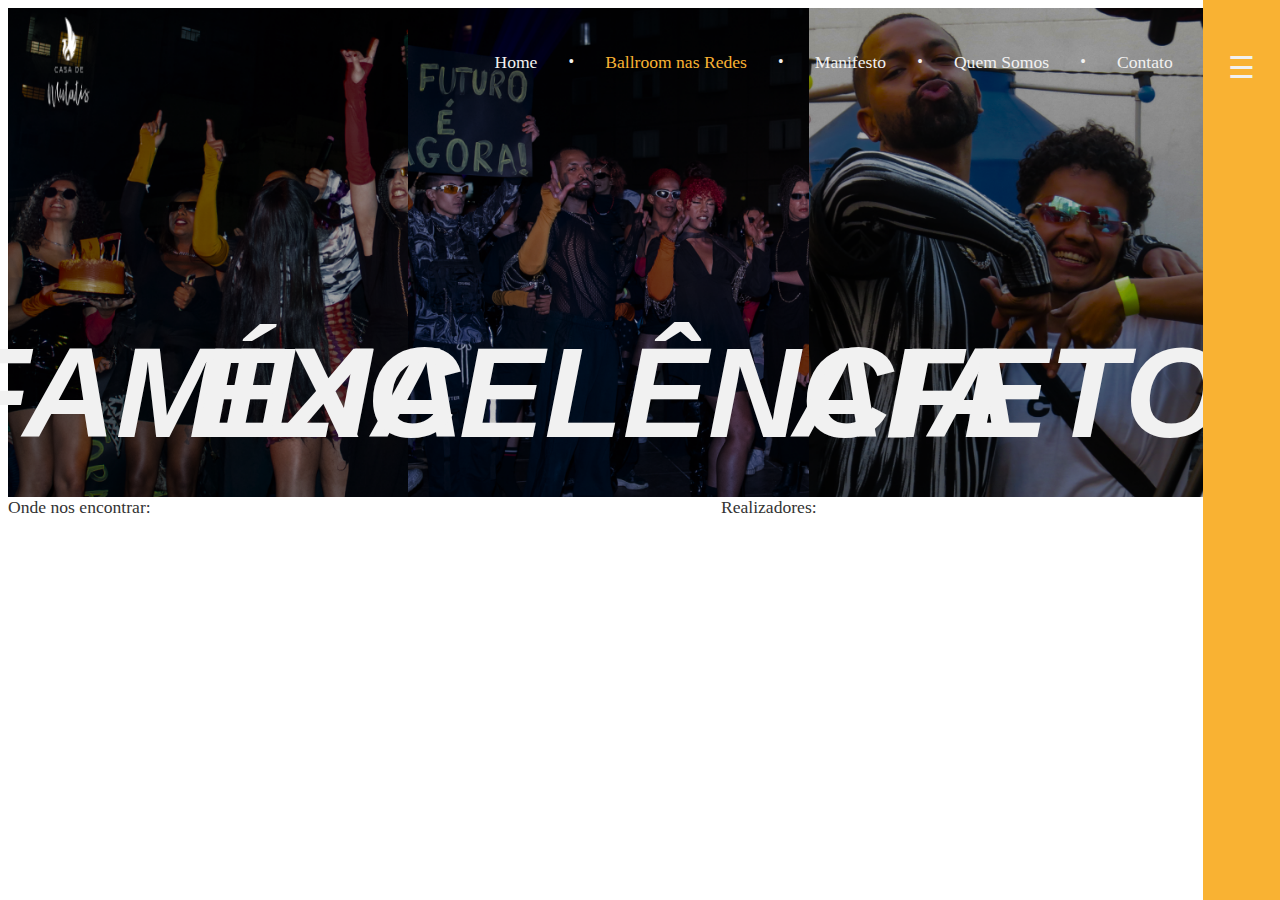
==== commit 2871a2a8: "2.0.1" ====
--- a/index.html
+++ b/index.html
@@ -18,21 +18,33 @@
         <div class="itens-menu" id="itens-menu">
             <div id="itens-menu-web">
                 <h2>Projetos</h2>        
-                <a href="./em-construcao.html">Ballroom nas redes</a>
+                <a href="./ballroom-nas-redes.html">Ballroom nas redes</a>
                 <a href="./em-construcao.html">Carnaball</a>
-                <a href="./em-construcao.html">Workshop mothers</a>
-                <a href="./em-construcao.html">De férias na Ball</a>
-                <a href="./em-construcao.html">Ball na Laje</a>
+                <a href="https://houseofmutatis.myportfolio.com/workshop-mothers-mutatis">Workshop mothers</a>
+                <a href="https://houseofmutatis.myportfolio.com/de-ferias-na-ball">De férias na Ball</a>
+                <a href="https://houseofmutatis.myportfolio.com/ball-na-laje">Ball na Laje</a>
             </div>
 
-            <div id="itens-menu-mobile">
-                  <a href="./index.html">Home</a>
-                  <a href="./ballroom-nas-redes.html">Ballroom nas redes</a>
-                  <a href="./manifesto.html">Manifesto</a>
-                  <a href="./quem-somos.html">Quem Somos</a>
-                  <a href="./contato.html">Contato</a>
+            <section id="itens-menu-mobile">
+                <div id="menu-principal">
+                    <h2>Menu</h2>
+                    <a href="./index.html">Home</a>
+                    <a href="./ballroom-nas-redes.html">Ballroom nas redes</a>
+                    <a onclick="abrirProjetos()">Projetos</a>
+                    <a href="./manifesto.html">Manifesto</a>
+                    <a href="./quem-somos.html">Quem Somos</a>
+                    <a href="./contato.html">Contato</a>
+                </div>
+                <div id="menu-projetos">
+                    <h2>Projetos</h2>        
+                    <a href="./ballroom-nas-redes.html">Ballroom nas redes</a>
+                    <a href="./em-construcao.html">Carnaball</a>
+                    <a href="https://houseofmutatis.myportfolio.com/workshop-mothers-mutatis">Workshop mothers</a>
+                    <a href="https://houseofmutatis.myportfolio.com/de-ferias-na-ball">De férias na Ball</a>
+                    <a href="https://houseofmutatis.myportfolio.com/ball-na-laje">Ball na Laje</a>
+                </div>
                   
-              </div>
+              </section>
 
         </div>
         
@@ -44,13 +56,13 @@
             <img  class="logo" src="./mutatis-branco.png" alt="">
         <nav class=" menu-horizontal">
             <a href="index.html">Home</a>
-            <span>&bull;</span>
+            <span class="claro">&bull;</span>
             <a href="ballroom-nas-redes.html">Ballroom nas Redes</a>
-            <span>&bull;</span>
+            <span class="claro">&bull;</span>
             <a href="manifesto.html">Manifesto</a>
-            <span>&bull;</span>
+            <span class="claro">&bull;</span>
             <a href="quem-somos.html">Quem Somos</a>
-            <span>&bull;</span>
+            <span class="claro">&bull;</span>
             <a href="./contato.html">Contato</a> 
         </nav>
         <div class="menu-vertical">
@@ -104,6 +116,7 @@
           if(screen.width >= 900)
           document.getElementById("mySidenav").style.width = "30%";
           else if(screen.width <= 640){
+                fecharProjetos()
               document.getElementById("mySidenav").style.width = "100%";
               document.getElementById("itens-menu-web").style.display = "none";
               document.getElementById("itens-menu-mobile").style.display = "block";
@@ -112,9 +125,25 @@
           document.getElementById("mySidenav").style.width = "100%";
         }
         
-        function closeNav() {
-          document.getElementById("itens-menu").style.display = "none";
-          document.getElementById("mySidenav").style.width = "0";
+        async function closeNav() {
+            const estiloMenuProjetos = await document.getElementById("menu-projetos").style.display
+            if(estiloMenuProjetos == "block") {
+                await fecharProjetos()
+            } else {
+                document.getElementById("itens-menu").style.display = "none";
+                document.getElementById("mySidenav").style.width = "0";
+            }
+        }
+
+        function abrirProjetos() {
+            console.log('chamada')
+            document.getElementById("menu-principal").style.display = "none"
+            document.getElementById("menu-projetos").style.display = "block"
+        }
+
+        function fecharProjetos() {
+            document.getElementById("menu-projetos").style.display = "none"
+            document.getElementById("menu-principal").style.display = "block"
         }
         </script>
 </body>
--- a/header.css
+++ b/header.css
@@ -60,9 +60,10 @@
       color: #f1f1f1;
     }
 
-nav.menu-horizontal span{
+nav.menu-horizontal span.claro{
     color: #f1f1f1;
 }
+
     nav.menu-horizontal a:nth-child(3){
         color: #F9B233;
     }
--- a/home.css
+++ b/home.css
@@ -44,7 +44,6 @@
 }
 
 .pack-banner-01, .pack-banner-02, .pack-banner-03{
-    width: 100%;
     height: auto;
     display: flex;
     justify-content: center;
--- a/footer.css
+++ b/footer.css
@@ -23,14 +23,14 @@
 
 footer{
     width: 94%;
-    padding: 1% 2%;
+    /* padding: 1% 2%; */
     display: flex;
     flex-direction: row;
+    /* box-shadow:  1px 0  2px 0 rgba(0,0,0,.2); */
     justify-content: space-between;
     right: 6%;
     bottom: -1;
     left: 0;
-    box-shadow:  1px 0  2px 0 rgba(0,0,0,.2);
     background-color: #fff;
     position: static;
 }
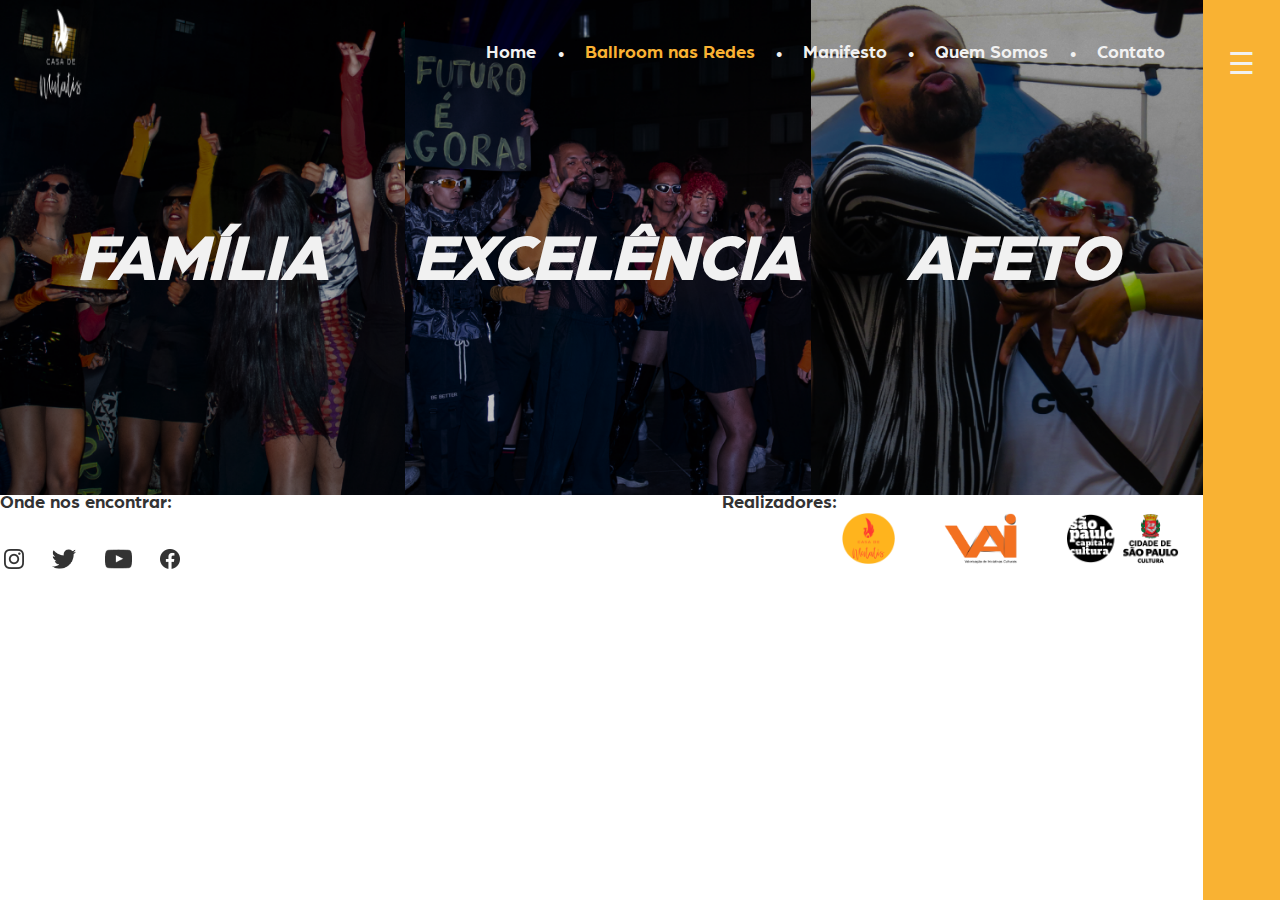
==== commit ad8ba22c: "fotos organizadas" ====
--- a/index.html
+++ b/index.html
@@ -7,6 +7,7 @@
     <title>CASA DE MUTATIS</title>
     <link href="https://cdn.jsdelivr.net/npm/bootstrap@5.1.3/dist/css/bootstrap.min.css" rel="stylesheet" integrity="sha384-1BmE4kWBq78iYhFldvKuhfTAU6auU8tT94WrHftjDbrCEXSU1oBoqyl2QvZ6jIW3" crossorigin="anonymous">
     <link rel="stylesheet" href="reset.css">
+    <link rel="stylesheet" href="./geral.css">
     <link rel="stylesheet" href="header.css">
     <link rel="stylesheet" href="home.css">
     <link rel="stylesheet" href="footer.css">
@@ -17,9 +18,9 @@
         <a href="javascript:void(0)" class="closebtn" onclick="closeNav()">&times;</a>
         <div class="itens-menu" id="itens-menu">
             <div id="itens-menu-web">
-                <h2>Projetos</h2>        
+                <h2>Projetos</h2>
                 <a href="./ballroom-nas-redes.html">Ballroom nas redes</a>
-                <a href="./em-construcao.html">Carnaball</a>
+                <a href="https://houseofmutatis.myportfolio.com/projetos">Carnaball</a>
                 <a href="https://houseofmutatis.myportfolio.com/workshop-mothers-mutatis">Workshop mothers</a>
                 <a href="https://houseofmutatis.myportfolio.com/de-ferias-na-ball">De férias na Ball</a>
                 <a href="https://houseofmutatis.myportfolio.com/ball-na-laje">Ball na Laje</a>
@@ -36,22 +37,22 @@
                     <a href="./contato.html">Contato</a>
                 </div>
                 <div id="menu-projetos">
-                    <h2>Projetos</h2>        
+                    <h2>Projetos</h2>
                     <a href="./ballroom-nas-redes.html">Ballroom nas redes</a>
                     <a href="./em-construcao.html">Carnaball</a>
                     <a href="https://houseofmutatis.myportfolio.com/workshop-mothers-mutatis">Workshop mothers</a>
                     <a href="https://houseofmutatis.myportfolio.com/de-ferias-na-ball">De férias na Ball</a>
                     <a href="https://houseofmutatis.myportfolio.com/ball-na-laje">Ball na Laje</a>
                 </div>
-                  
+
               </section>
 
         </div>
-        
+
         <img  class="logo-vertical" src="./mutatis-branco.png" alt="">
-        
+
     </div>
-      
+
     <header  id="header-home">
             <img  class="logo" src="./mutatis-branco.png" alt="">
         <nav class=" menu-horizontal">
@@ -63,7 +64,7 @@
             <span class="claro">&bull;</span>
             <a href="quem-somos.html">Quem Somos</a>
             <span class="claro">&bull;</span>
-            <a href="./contato.html">Contato</a> 
+            <a href="./contato.html">Contato</a>
         </nav>
         <div class="menu-vertical">
            <a  onclick="openNav()"> <span style="font-size:30px;cursor:pointer;color:#f1f1f1">&#9776;</span></a>
@@ -112,7 +113,7 @@
           document.getElementById("itens-menu").style.display = "block";
           document.getElementById("itens-menu-web").style.display = "block";
           document.getElementById("itens-menu-mobile").style.display = "none";
-          
+
           if(screen.width >= 900)
           document.getElementById("mySidenav").style.width = "30%";
           else if(screen.width <= 640){
@@ -121,10 +122,10 @@
               document.getElementById("itens-menu-web").style.display = "none";
               document.getElementById("itens-menu-mobile").style.display = "block";
           }
-            else 
+            else
           document.getElementById("mySidenav").style.width = "100%";
         }
-        
+
         async function closeNav() {
             const estiloMenuProjetos = await document.getElementById("menu-projetos").style.display
             if(estiloMenuProjetos == "block") {
--- a/geral.css
+++ b/geral.css
@@ -0,0 +1,19 @@
+@font-face {
+    font-family: 'Arboria-Bold';
+    src:  url('./fontes/Arboria-Bold.ttf') format('ttf')
+}
+
+@font-face {
+    font-family: 'Arboria-Thin';
+    src:  url('./fontes/Arboria-Thin.woff2') format('ttf')
+}
+
+@font-face {
+    font-family: 'Arboria-Medium';
+    src:  url('./fontes/Arboria-Medium.ttf') format('ttf')
+}
+
+@font-face {
+    font-family: 'Arboria-Book';
+    src:  url('./fontes/Arboria-Book.ttf') format('ttf')
+}
--- a/header.css
+++ b/header.css
@@ -1,19 +1,25 @@
+
+ @font-face {
+    font-family: 'Arboria-Bold';
+    src:  url('./fontes/Arboria-Bold.ttf') format('woff2')
+}
 @font-face {
-    font-family: 'Arboria-Bold';
-    src:  url('Arboria-Bold.ttf') format('woff2')
-  }
-  
-  @font-face {
     font-family: 'Arboria-Thin';
-    src:  url('Arboria-Book.woff2') format('woff2')
-  }
-
-  @font-face {
+    src:  url('./fontes/Arboria-Thin.woff2') format('ttf')
+}
+
+@font-face {
     font-family: 'Arboria-Medium';
-    src:  url('Arboria-Medium.ttf') format('woff2')
-  }
-  
-  *, *:before, *:after {
+    src:  url('./fontes/Arboria-Medium.ttf') format('ttf')
+}
+
+@font-face {
+    font-family: 'Arboria-Book';
+    src:  url('./fontes/Arboria-Book.ttf') format('ttf')
+} */
+
+
+*, *:before, *:after {
     box-sizing: border-box;
   }
 
@@ -25,6 +31,7 @@
     width: 100%;
     height: 12vh;
     font-family: 'Arboria-Bold';
+    color: yellow;
     display: flex;
     flex-direction: row;
     z-index: 1;
@@ -52,7 +59,7 @@
       justify-content: space-between;
       align-items: center;
   }
-  
+
   nav.menu-horizontal a{
       font-size: 1.1rem;
       font-family: 'Arboria-Bold';
@@ -67,14 +74,14 @@
     nav.menu-horizontal a:nth-child(3){
         color: #F9B233;
     }
-    
+
     .menu-horizontal-container a:hover{
         color: #F9B233;
-    } 
+    }
     .menu-horizontal-container a:active{
-        text-decoration: underline; 
-    }
-    
+        text-decoration: underline;
+    }
+
     .menu-vertical{
     padding-top: 5.5vh;
         display: flex;
@@ -124,13 +131,13 @@
 }
 .sidenav a {
     color: #0d0d0d;
-    
+
     padding: 15px 0 15px 0;
     text-decoration: none;
     font-size: 25px;
     display: block;
     transition: 0.3s;
-    
+
 }
 
 .sidenav a:hover{
@@ -173,7 +180,7 @@
       }   }
 
   @media only screen and (max-width: 650px) {
-      
+
  nav a, nav span {
      display: none;
  }
@@ -183,7 +190,7 @@
     margin-left: 2%;
 
     }
-    
+
     .menu-vertical{
         padding: 0;
         width: 12%;
@@ -191,7 +198,7 @@
         justify-content: center;
         align-items: center;
     }
-    
+
     header{
         z-index: 5;
         position: fixed;
--- a/home.css
+++ b/home.css
@@ -1,18 +1,18 @@
 @font-face {
     font-family: 'Arboria-Bold';
-    src:  url('Arboria-Bold.ttf') format('woff2')
+    src:  url('./fontes/Arboria-Bold.ttf') format('woff2')
   }
-  
+
   @font-face {
     font-family: 'Arboria-Thin';
-    src:  url('Arboria-Book.woff2') format('woff2')
+    src:  url('./fontes/Arboria-Book.woff2') format('woff2')
   }
 
   @font-face {
     font-family: 'Arboria-Medium';
-    src:  url('Arboria-Medium.ttf') format('woff2')
+    src:  url('./fontes/Arboria-Medium.ttf') format('woff2')
   }
-  
+
   *, *:before, *:after {
     box-sizing: border-box;
   }
@@ -70,13 +70,13 @@
         height: auto;
         display: block;
     }
-    
+
     h1.title-banner{
         position: absolute;
         top: unset;
     }
-    .pack-banner-01, 
-    .pack-banner-02, 
+    .pack-banner-01,
+    .pack-banner-02,
     .pack-banner-03{
         align-items: center;
     }
--- a/footer.css
+++ b/footer.css
@@ -1,18 +1,18 @@
 @font-face {
     font-family: 'Arboria-Bold';
-    src:  url('Arboria-Bold.ttf') format('woff2')
+    src:  url('./fontes/Arboria-Bold.ttf') format('woff2')
   }
-  
+
   @font-face {
     font-family: 'Arboria-Thin';
-    src:  url('Arboria-Book.woff2') format('woff2')
+    src:  url('./fontes/Arboria-Book.woff2') format('woff2')
   }
 
   @font-face {
     font-family: 'Arboria-Medium';
-    src:  url('Arboria-Medium.ttf') format('woff2')
+    src:  url('./fontes/Arboria-Medium.ttf') format('woff2')
   }
-  
+
   *, *:before, *:after {
     box-sizing: border-box;
   }
@@ -88,19 +88,19 @@
     footer .redes {
         width: 45%;
     }
-    
+
     footer .realizadores .realizadores-galeria {
         padding-left: 0;
     }
-    
+
     footer .redes .redes-galeria img {
         max-height: 4vw;
     }
-    
+
     footer .realizadores .realizadores-galeria img {
         max-height: 8vw;
     }
-    
+
     footer .realizadores p, footer .redes p{
         font-size: 1rem;
         font-family: 'Arboria-Bold';
